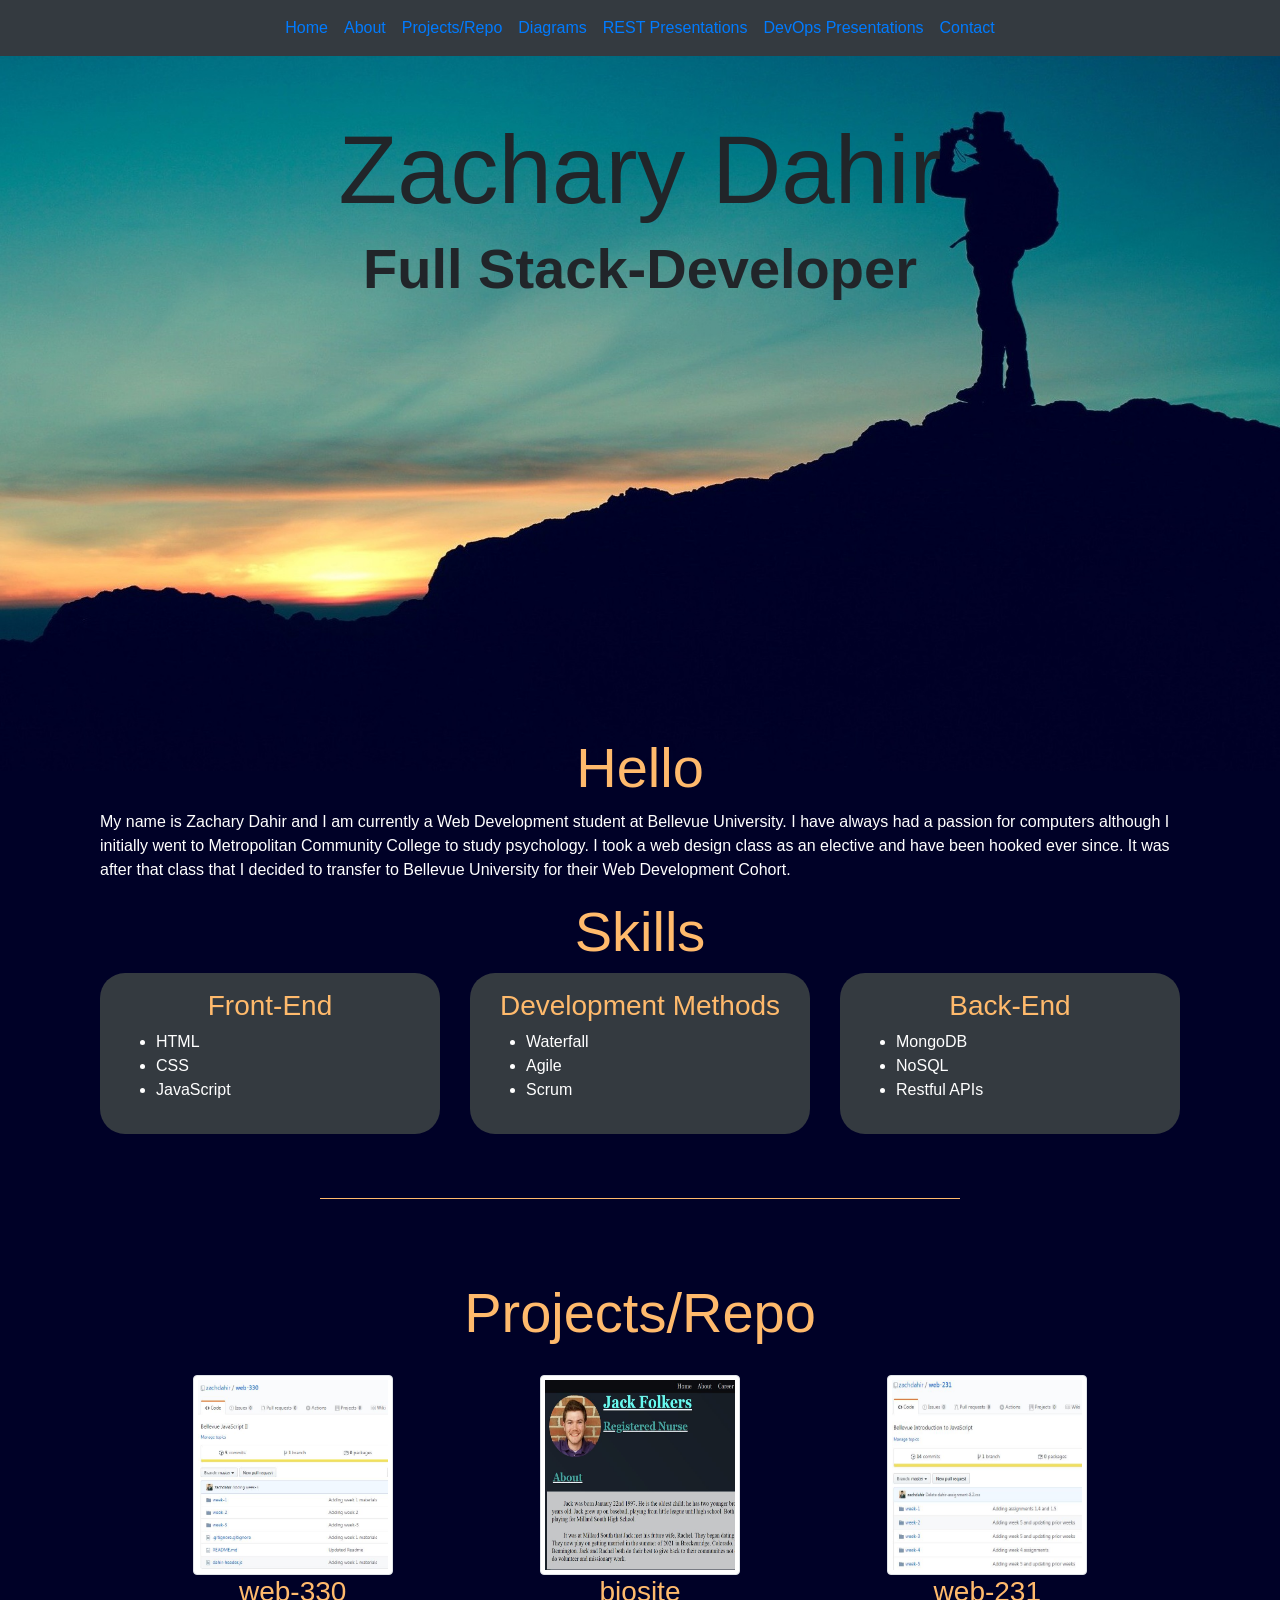
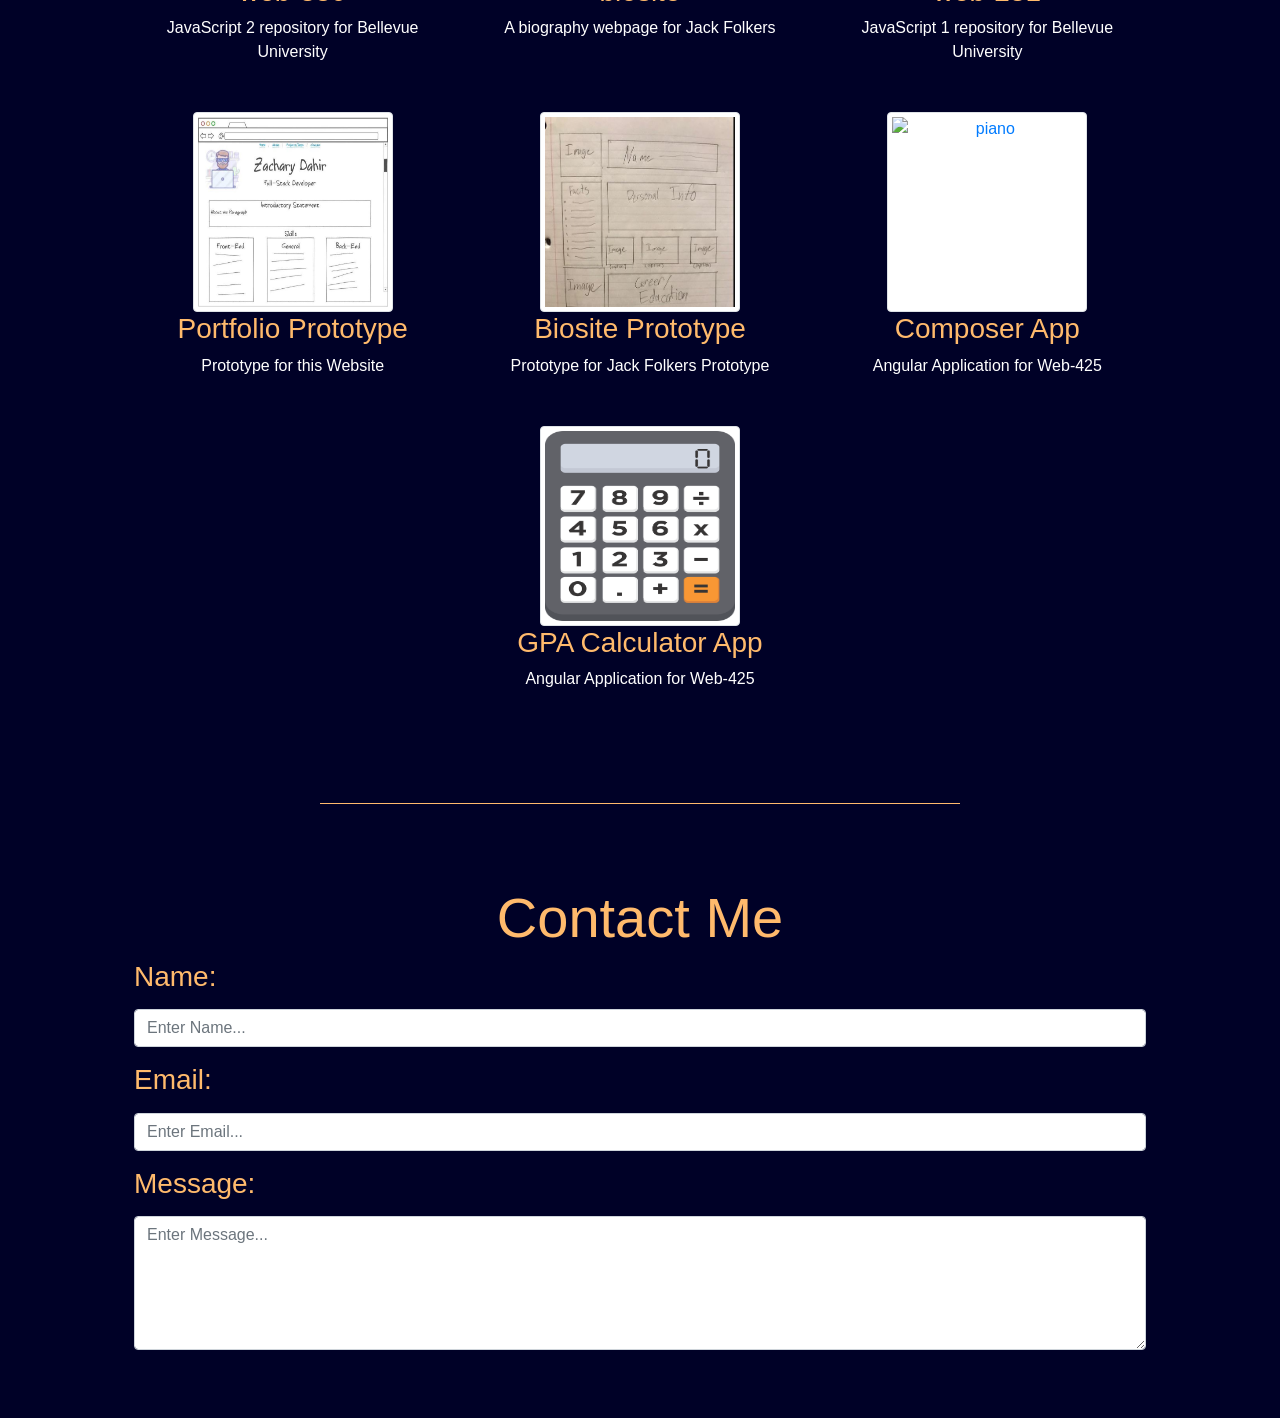
==== index.html @ 4a7f58a9 "Adding week 7" ====
<!DOCTYPE html>
<html lang="en">
  <!--
; Title: Personal Portfolio
; Author: Zach Dahir
; Date: 3-25-20
; Description: Personal Portfolio
-->
<head>
    <meta charset="UTF-8">
    <meta name="description" content="Portfolio">
    <meta name="author" content="Zach Dahir">
        
    <link rel="stylesheet" href="https://maxcdn.bootstrapcdn.com/bootstrap/4.4.1/css/bootstrap.min.css">
    <link rel="stylesheet" href="style.css">
    
        
    <title>Zach Dahir</title>
</head>

<body class="bg" style="background-image: url('images/bg.jpg');">
<nav class="navbar navbar-expand-sm bg-dark justify-content-center fixed-top">
    <ul class="navbar-nav">
        <li class="nav-item">
            <a class="nav-link" href="#top"> Home</a>
        </li>
        <li class="nav-item">
            <a class="nav-link" href="#about"> About</a>
        </li>
        <li class="nav-item">
            <a class="nav-link" href="#projects"> Projects/Repo</a>
        </li>
        <li class="nav-item">
            <a class="nav-link" href="web-335/dahir-diagrams.html"> Diagrams</a>
        </li>
        <li class="nav-item">
            <a class="nav-link" href="web-420/dahir-rest.html"> REST Presentations</a>
        </li>
        <li class="nav-item">
            <a class="nav-link" href="web-425/dahir-devops.html"> DevOps Presentations</a>
        </li>
        <li class="nav-item">
            <a class="nav-link" href="#contact"> Contact</a>
        </li>
    </ul>
</nav>

<div class="head">
<h1 class="text-center display-1 pt-5" id="top">Zachary Dahir</h1>
<h2 class="text-center pb-5 display-4 font-weight-bold">Full Stack-Developer</h2>
</div>

<div class="container" id="about">
<div class="container">
    <h2 class="text-center orange display-4">Hello</h2>
    <p> My name is Zachary Dahir and I am currently a Web Development student at Bellevue University. 
       I have always had a passion for computers although I initially went to Metropolitan Community College to study psychology. 
       I took a web design class as an elective and have been hooked ever since. It was after that class that I decided to transfer to Bellevue 
       University for their Web Development Cohort.
    </p>
</div>

<h2 class="text-center orange display-4">Skills</h2>
<div class="container pb-5">
    <div class="row">
        <div class="col-sm-4">
            <div class="container p-3 bg-dark skills">
                <h3 class="text-center orange">Front-End</h3>
                <ul>
                    <li>HTML</li>
                    <li>CSS</li>
                    <li>JavaScript</li>
                </ul>
            </div>
        </div>
        <div class="col-sm-4">
            <div class="container p-3 bg-dark skills">
                <h3 class="text-center orange">Development Methods</h3>
                <ul>
                    <li>Waterfall</li>
                    <li>Agile</li>
                    <li>Scrum</li>
                </ul>
            </div>
        </div>
        <div class="col-sm-4">
            <div class="container p-3 bg-dark skills">
                <h3 class="text-center orange">Back-End</h3>
                <ul>
                    <li>MongoDB</li>
                    <li>NoSQL</li>
                    <li>Restful APIs</li>
                </ul>
            </div>
        </div>
    </div>
</div>
</div>

<hr>

<div class="container text-center projects">
<h2 class="text-center orange pb-1 display-4" id="projects">Projects/Repo</h2>
    <div class="row">
        <div class="col-sm-4 mx-auto p-3">
            <a href="https://github.com/zachdahir/web-330"><img class="mx-auto d-block img-thumbnail" src="images/web-330.JPG" style="width:200px;height:200px;" alt="java 2 repo"></a>
            <h3 class="text-center">web-330</h3>
            <p>JavaScript 2 repository for Bellevue University</p>
        </div>
        <div class="col-sm-4 mx-auto p-3">
            <a href="https://zachdahir.github.io/bioSite/"><img class="mx-auto d-block img-thumbnail" src="images/bio.JPG" style="width:200px;height:200px;" alt="biosite"></a>
            <h3 class="text-center">biosite</h3>
            <p>A biography webpage for Jack Folkers</p>
        </div>
        <div class="col-sm-4 mx-auto p-3">
            <a href="https://github.com/zachdahir/web-231"><img class="mx-auto d-block img-thumbnail" src="images/web-231.JPG" style="width:200px;height:200px;" alt="java repo"></a>
            <h3 class="text-center">web-231</h3>
            <p>JavaScript 1 repository for Bellevue University</p>
        </div>
    </div>
    <div class="row">
        <div class="col-sm-4 mx-auto p-3">
            <a href="proto.html"><img class="mx-auto d-block img-thumbnail" src="images/port1.JPG" style="width:200px;height:200px;" alt="Prototype"></a>
            <h3 class="text-center">Portfolio Prototype</h3>
            <p>Prototype for this Website</p>
        </div>
        <div class="col-sm-4 mx-auto p-3">
            <a href="biosite.html"><img class="mx-auto d-block img-thumbnail" src="images/biolink.JPG" style="width:200px;height:200px;" alt="biosite"></a>
            <h3 class="text-center">Biosite Prototype</h3>
            <p>Prototype for Jack Folkers Prototype</p>
        </div>
        <div class="col-sm-4 mx-auto p-3">
            <a href="https://zachdahir.github.io/composer-app/"><img class="mx-auto d-block img-thumbnail" src="images/piano.JPG" style="width:200px;height:200px;" alt="piano"></a>
            <h3 class="text-center">Composer App</h3>
            <p>Angular Application for Web-425</p>
        </div>
    </div>
    <div class="row">
        <div class="col-sm-4 mx-auto p-3">
            <a href="https://zachdahir.github.io/gpa-calculator-app/"><img class="mx-auto d-block img-thumbnail" src="images/calculator.png" style="width:200px;height:200px;" alt="calculator"></a>
            <h3 class="text-center">GPA Calculator App</h3>
            <p>Angular Application for Web-425</p>
        </div>
    </div>
</div>

<hr>

<div class="container contact mb-5 pb-1">
<h2 class="text-center display-4 orange" id="contact">Contact Me</h2>
    <div class="form-group">
        <label for="name"><h3>Name:</h3></label>
        <input type="text" id="name" placeholder="Enter Name..." class="form-control">
    </div>
    <div class="form-group">
        <label for="email"><h3>Email:</h3></label>
        <input type="email" id="name" placeholder="Enter Email..." class="form-control">
    </div>
    <div class="form-group">
        <label for="comment"><h3>Message:</h3></label>
        <textarea id="comment" placeholder="Enter Message..." rows="5" class="form-control"></textarea>
    </div>
</div>
</body>
</html>
---- style.css ----
h3{
    color: #FFBA6C;
}

body {
    background-color: #000127;
}

p{
    color: white;
}

hr{
    border: 0;
    height: 1px;
    background: #FFBA6C;
    background-image: linear-gradient(right, #000127, #FFBA6C,  #000127);
    width: 50%;
}

video{
    display: block;
    margin: auto;
}

figcaption{
    color: white;
}

.projects {
    padding: 5%;
}

.contact {
    padding: 5%;
}

.orange{
    color: #FFBA6C;
}

.head {
    margin-top: 5%;
    margin-bottom: 30%;
}

.skills {
    border-radius: 25px;
    color: white;
    padding: 5%;
}

.bg{
    background-repeat: no-repeat;
    background-size: 100%;
    background-color: #000127;
}

.gallery {
    padding: 25px;
    width:100%;
}

.gallery img{
    width: 100%;
    height: auto;
}

.center {
    display: block;
    margin-left: auto;
    margin-right: auto;
    width: 50%;
  }
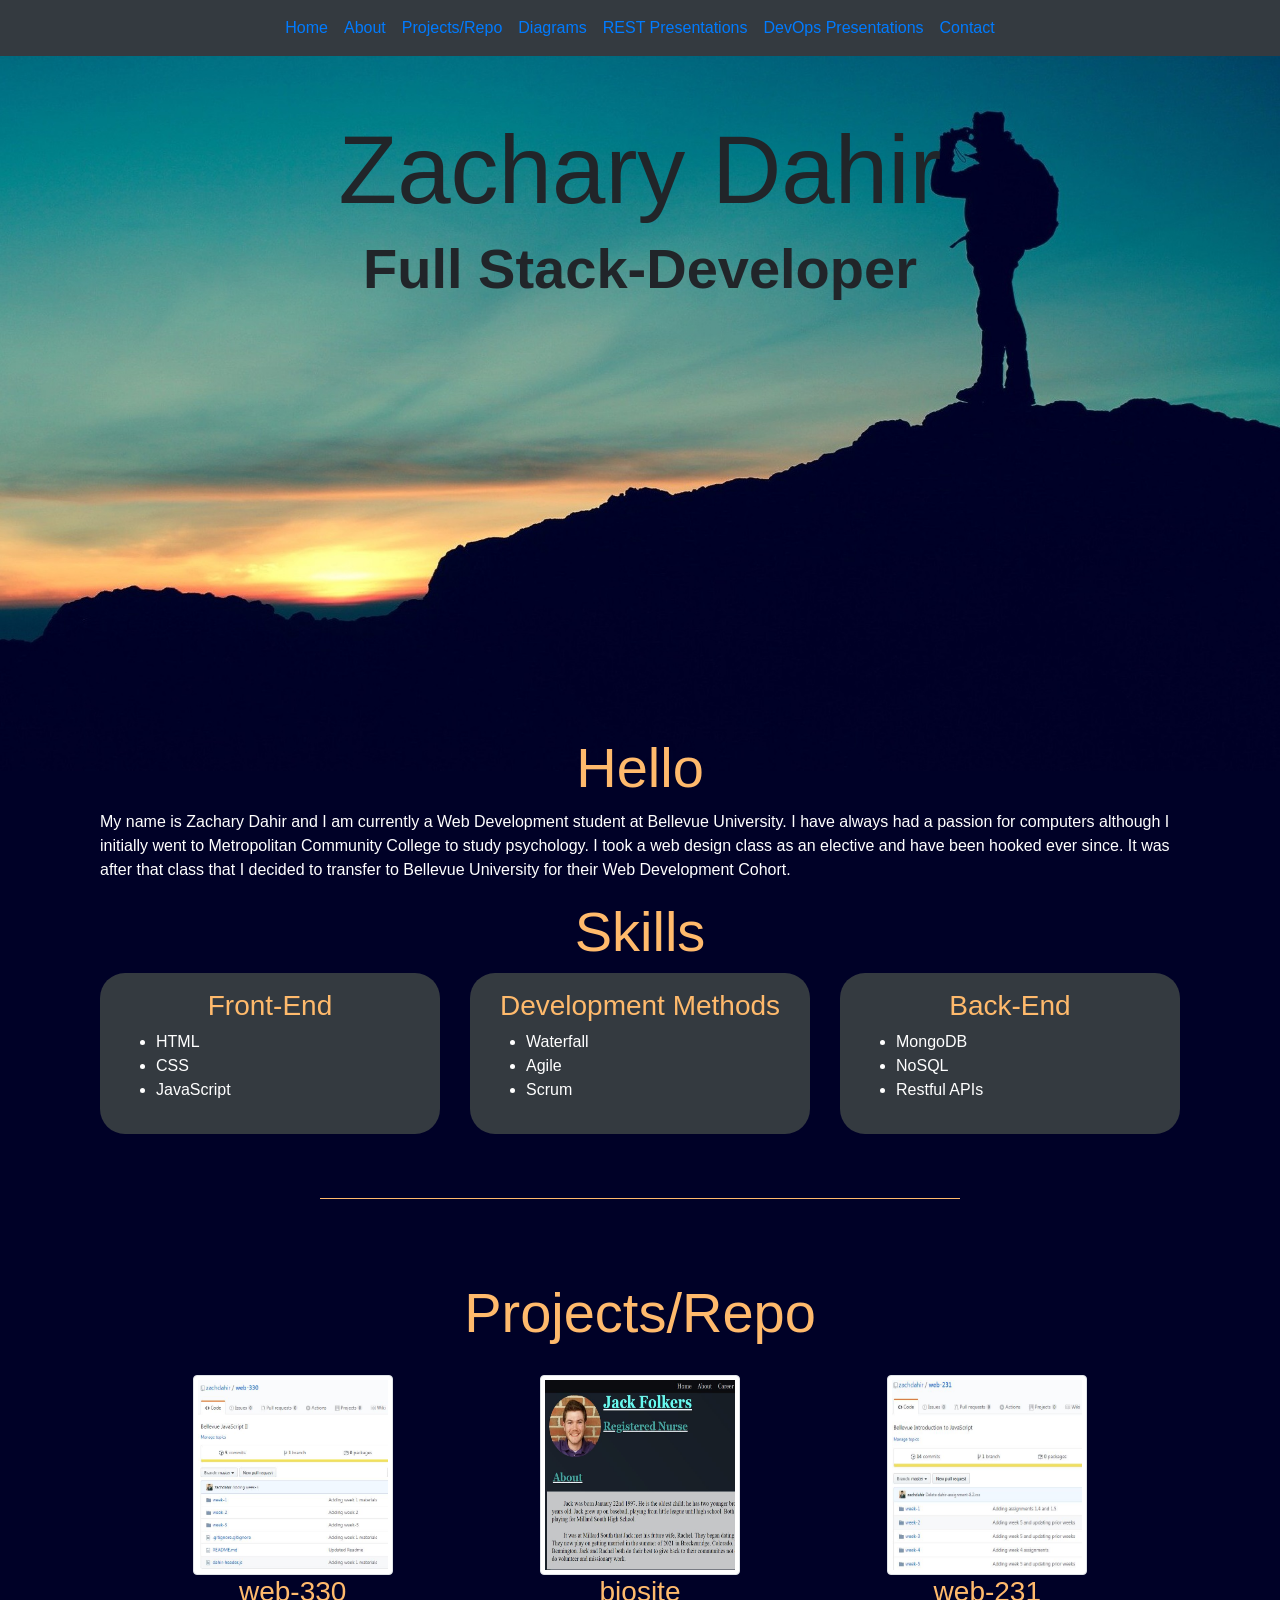
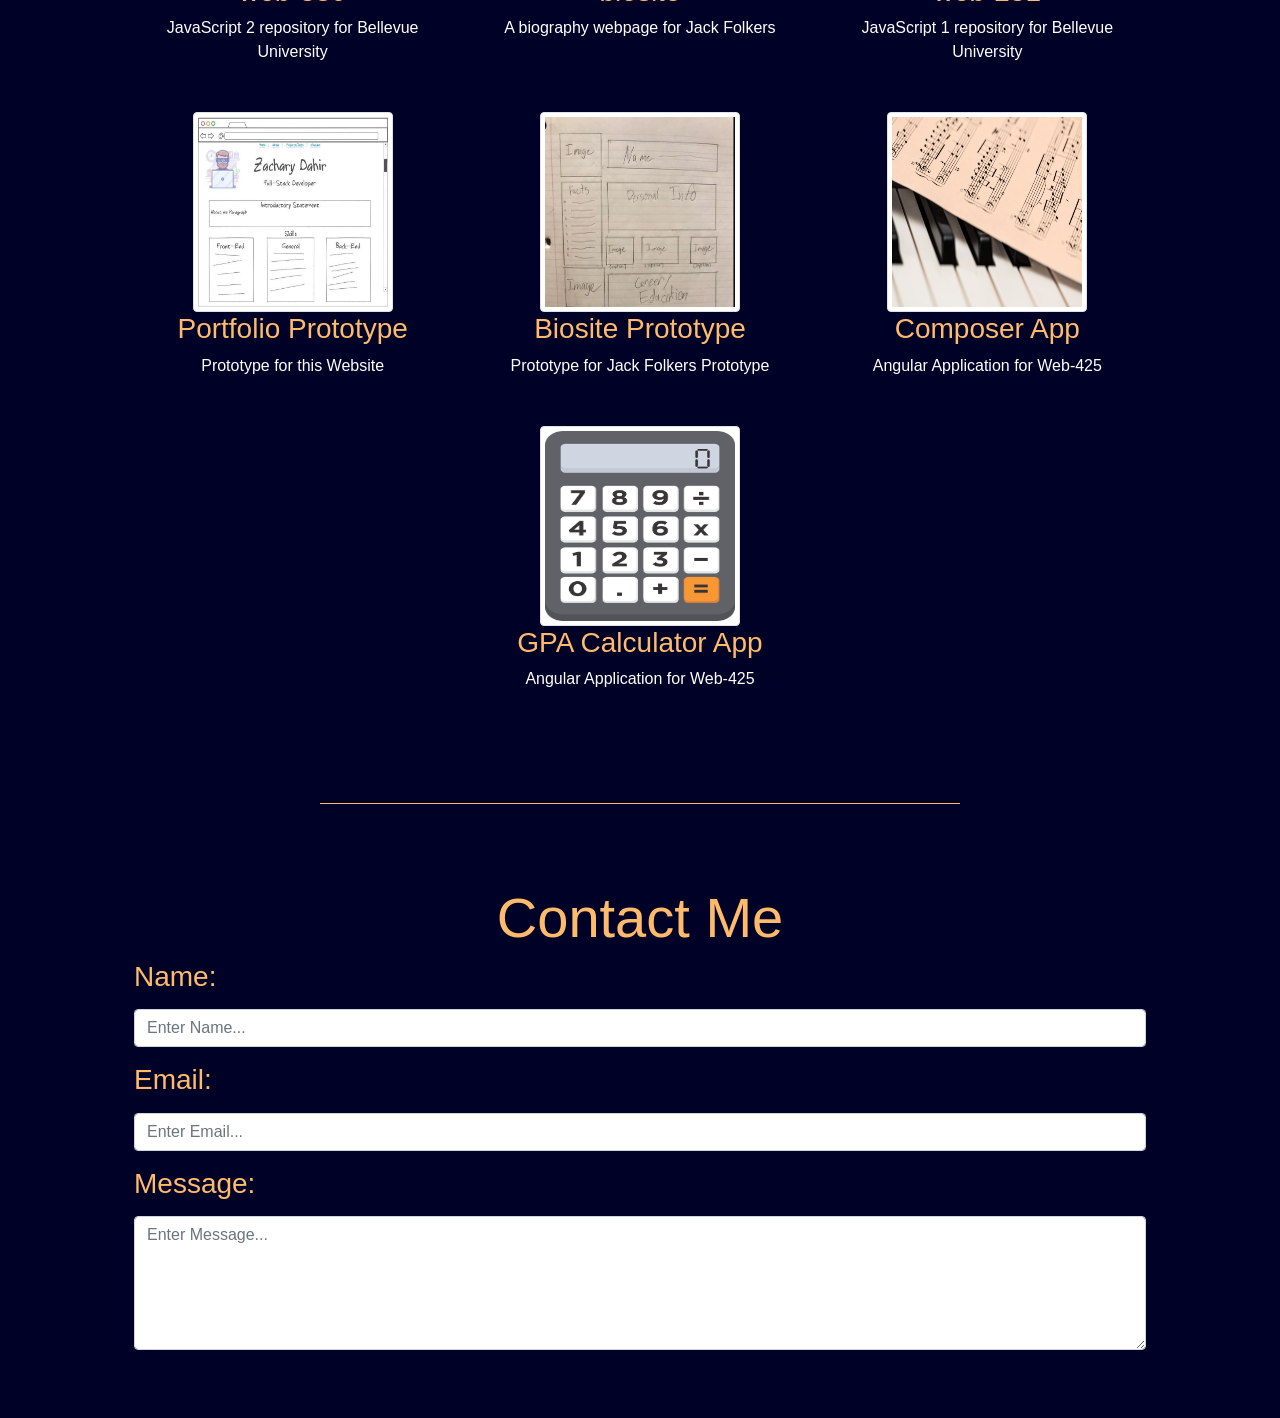
==== commit 98267a22: "Fixing img src" ====
--- a/index.html
+++ b/index.html
@@ -130,7 +130,7 @@
             <p>Prototype for Jack Folkers Prototype</p>
         </div>
         <div class="col-sm-4 mx-auto p-3">
-            <a href="https://zachdahir.github.io/composer-app/"><img class="mx-auto d-block img-thumbnail" src="images/piano.JPG" style="width:200px;height:200px;" alt="piano"></a>
+            <a href="https://zachdahir.github.io/composer-app/"><img class="mx-auto d-block img-thumbnail" src="images/piano.jpg" style="width:200px;height:200px;" alt="piano"></a>
             <h3 class="text-center">Composer App</h3>
             <p>Angular Application for Web-425</p>
         </div>
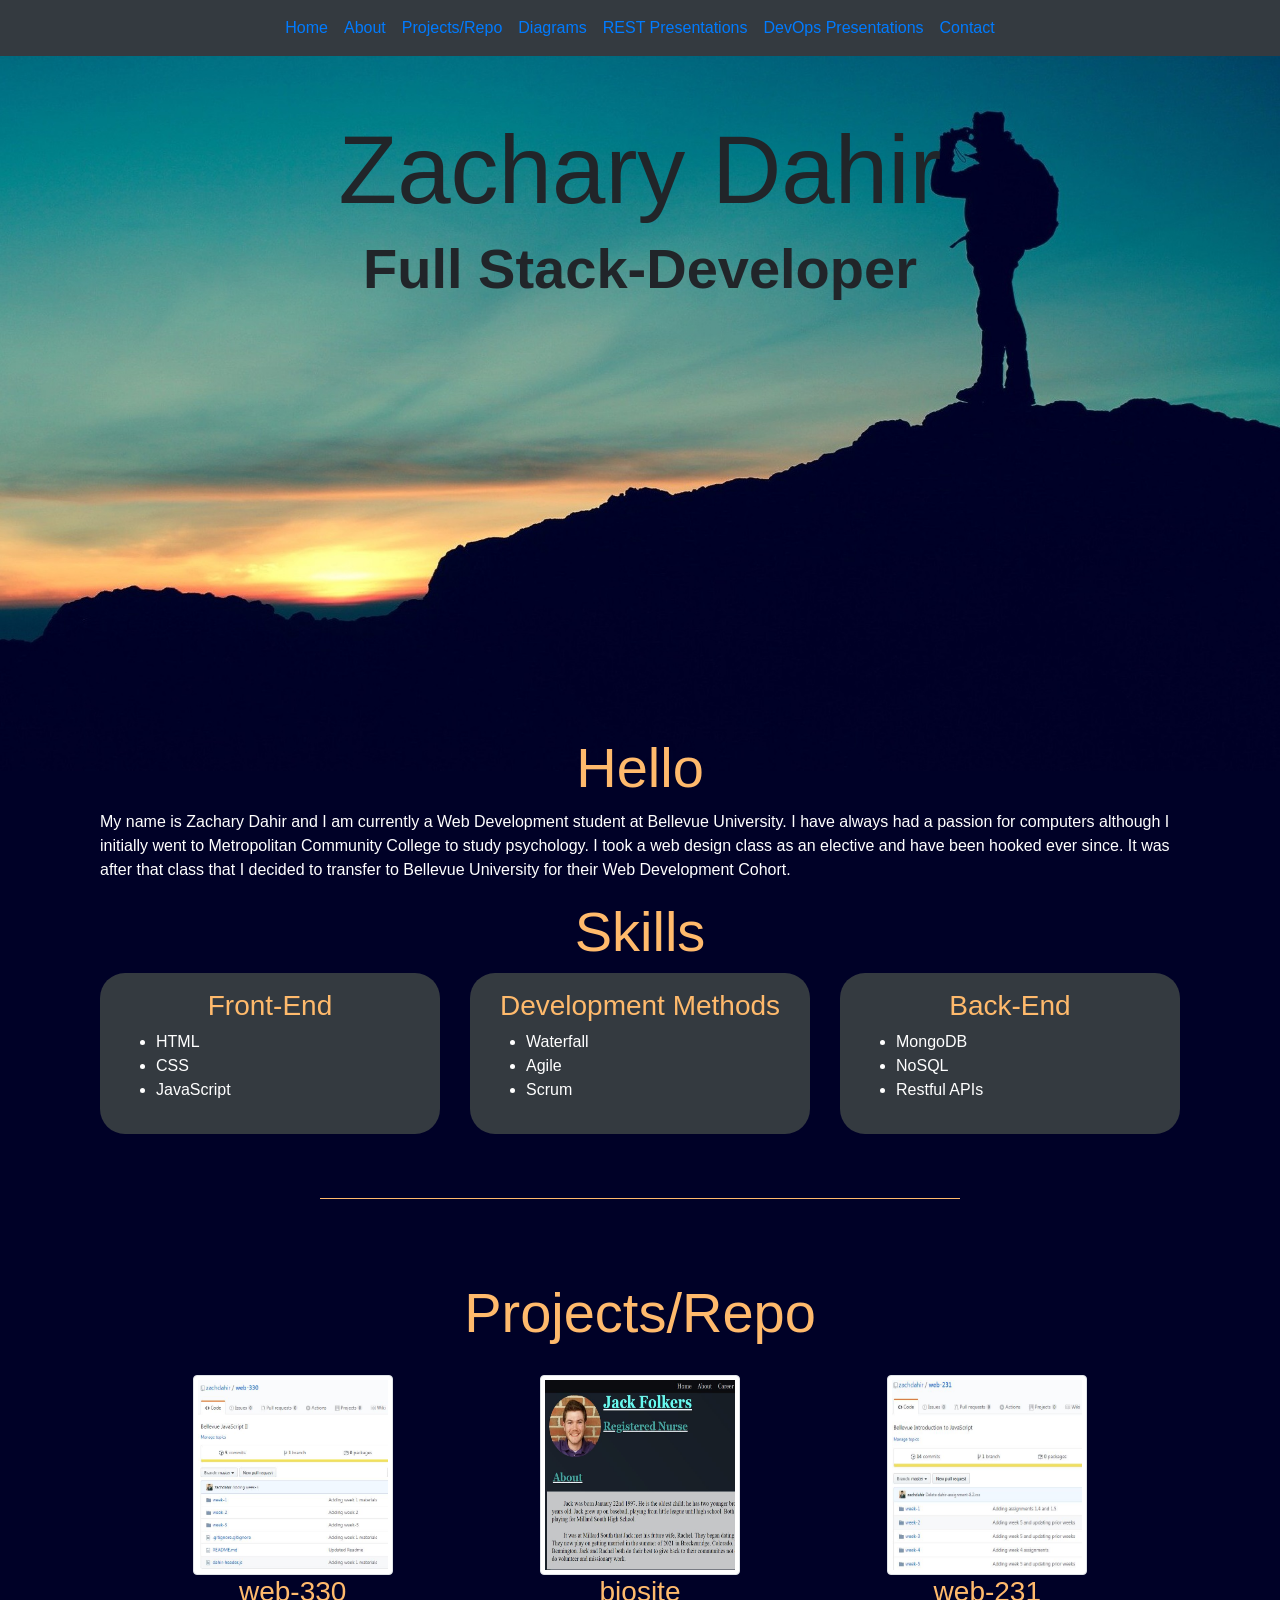
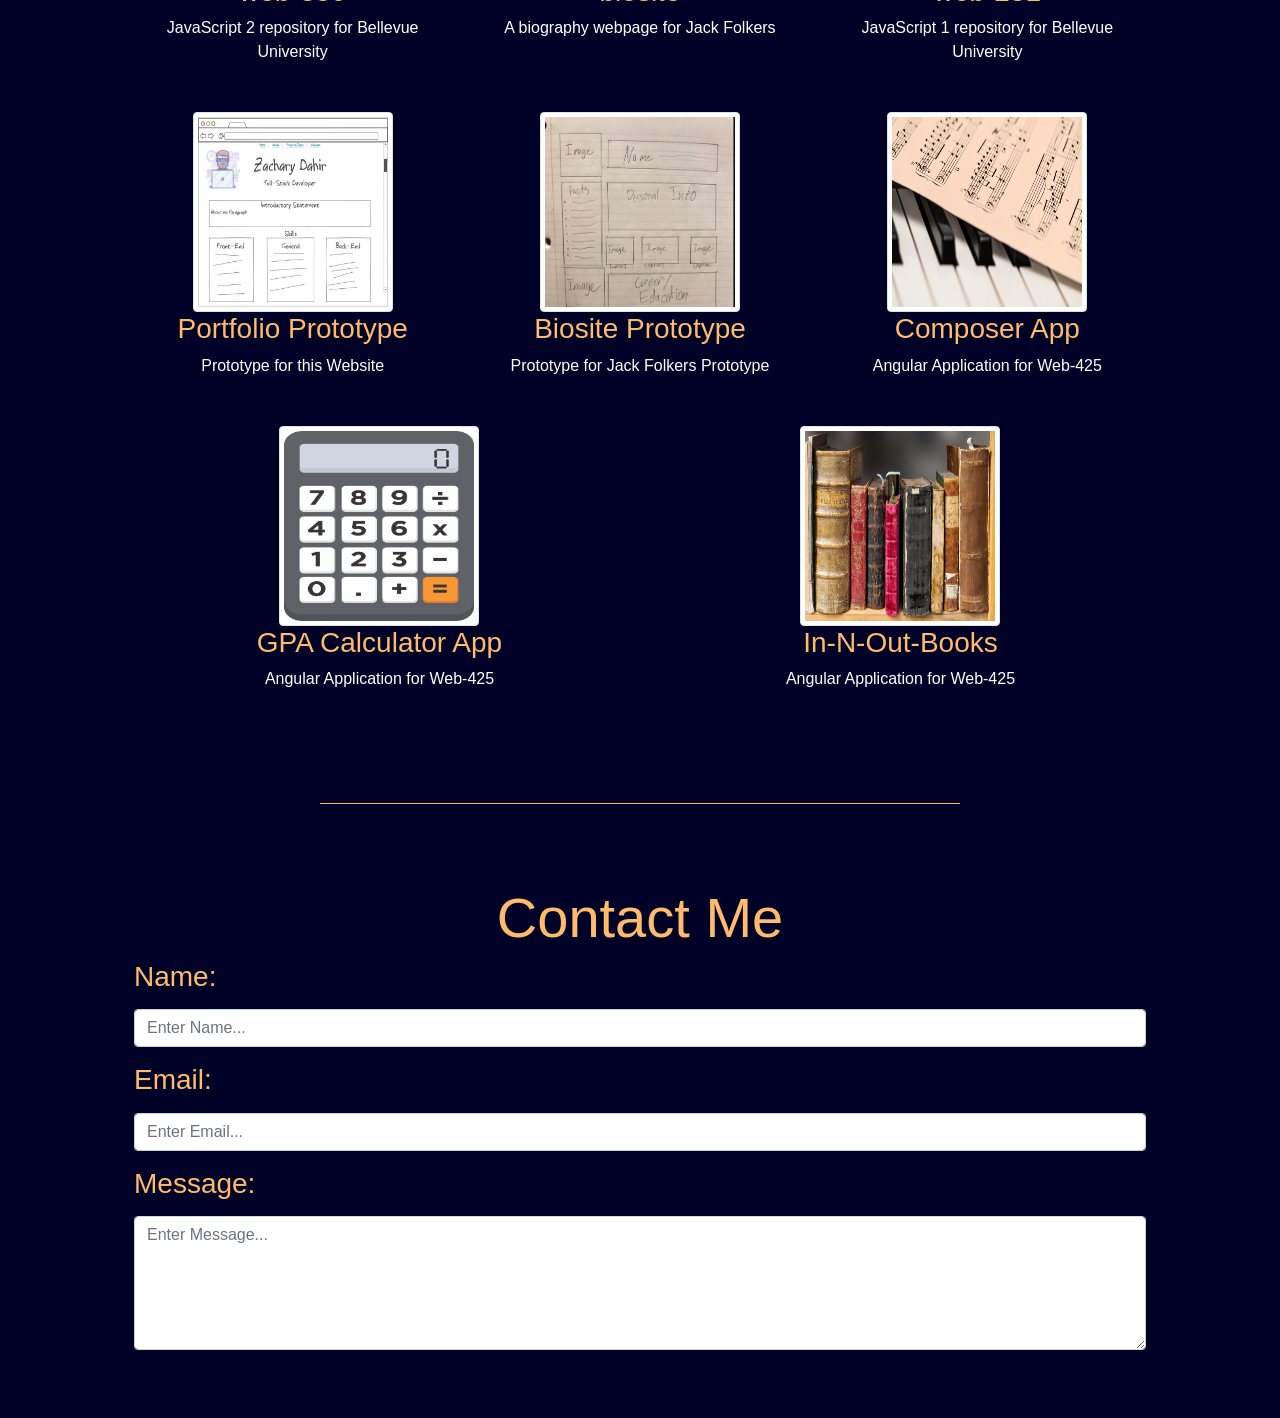
==== commit 8e4a01b3: "Adding week 8" ====
--- a/index.html
+++ b/index.html
@@ -141,6 +141,11 @@
             <h3 class="text-center">GPA Calculator App</h3>
             <p>Angular Application for Web-425</p>
         </div>
+        <div class="col-sm-4 mx-auto p-3">
+            <a href="https://zachdahir.github.io/in-n-out-books/"><img class="mx-auto d-block img-thumbnail" src="images/books.jpg" style="width:200px;height:200px;" alt="books"></a>
+            <h3 class="text-center">In-N-Out-Books</h3>
+            <p>Angular Application for Web-425</p>
+        </div>
     </div>
 </div>
 
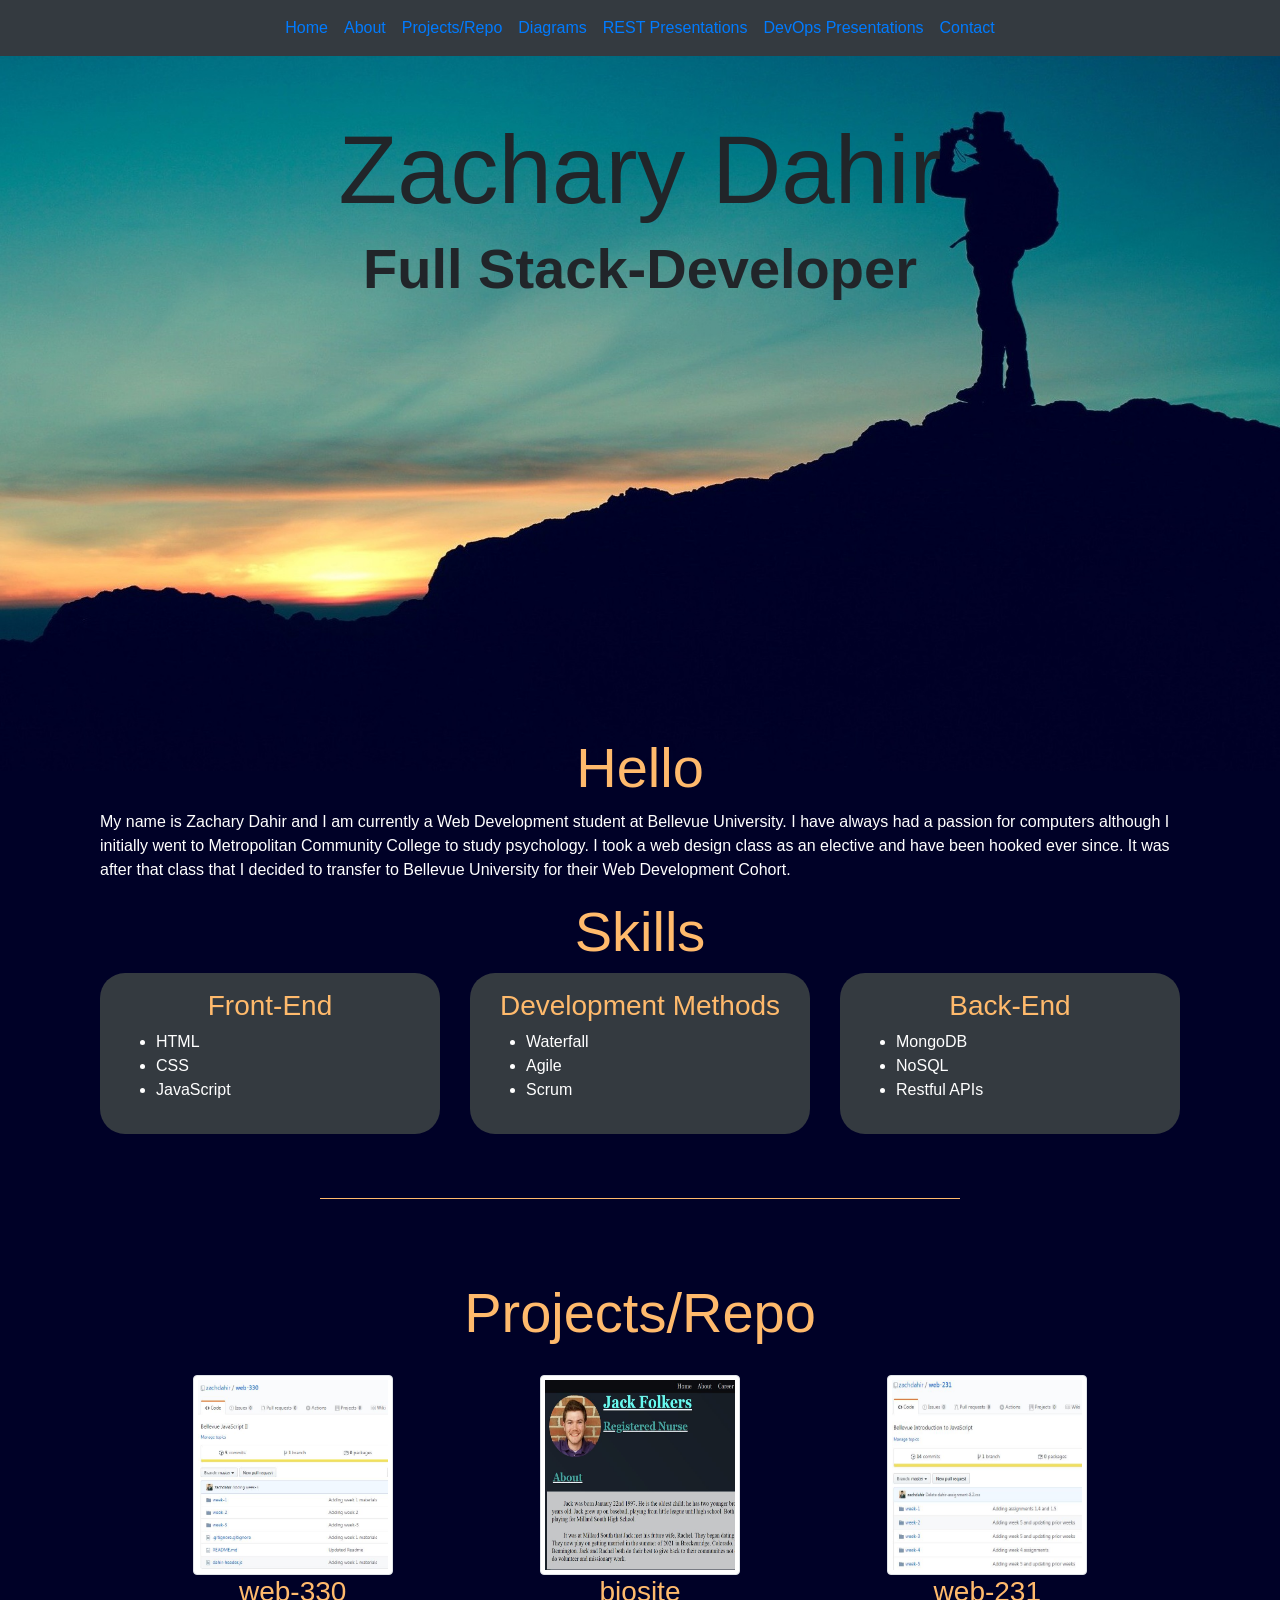
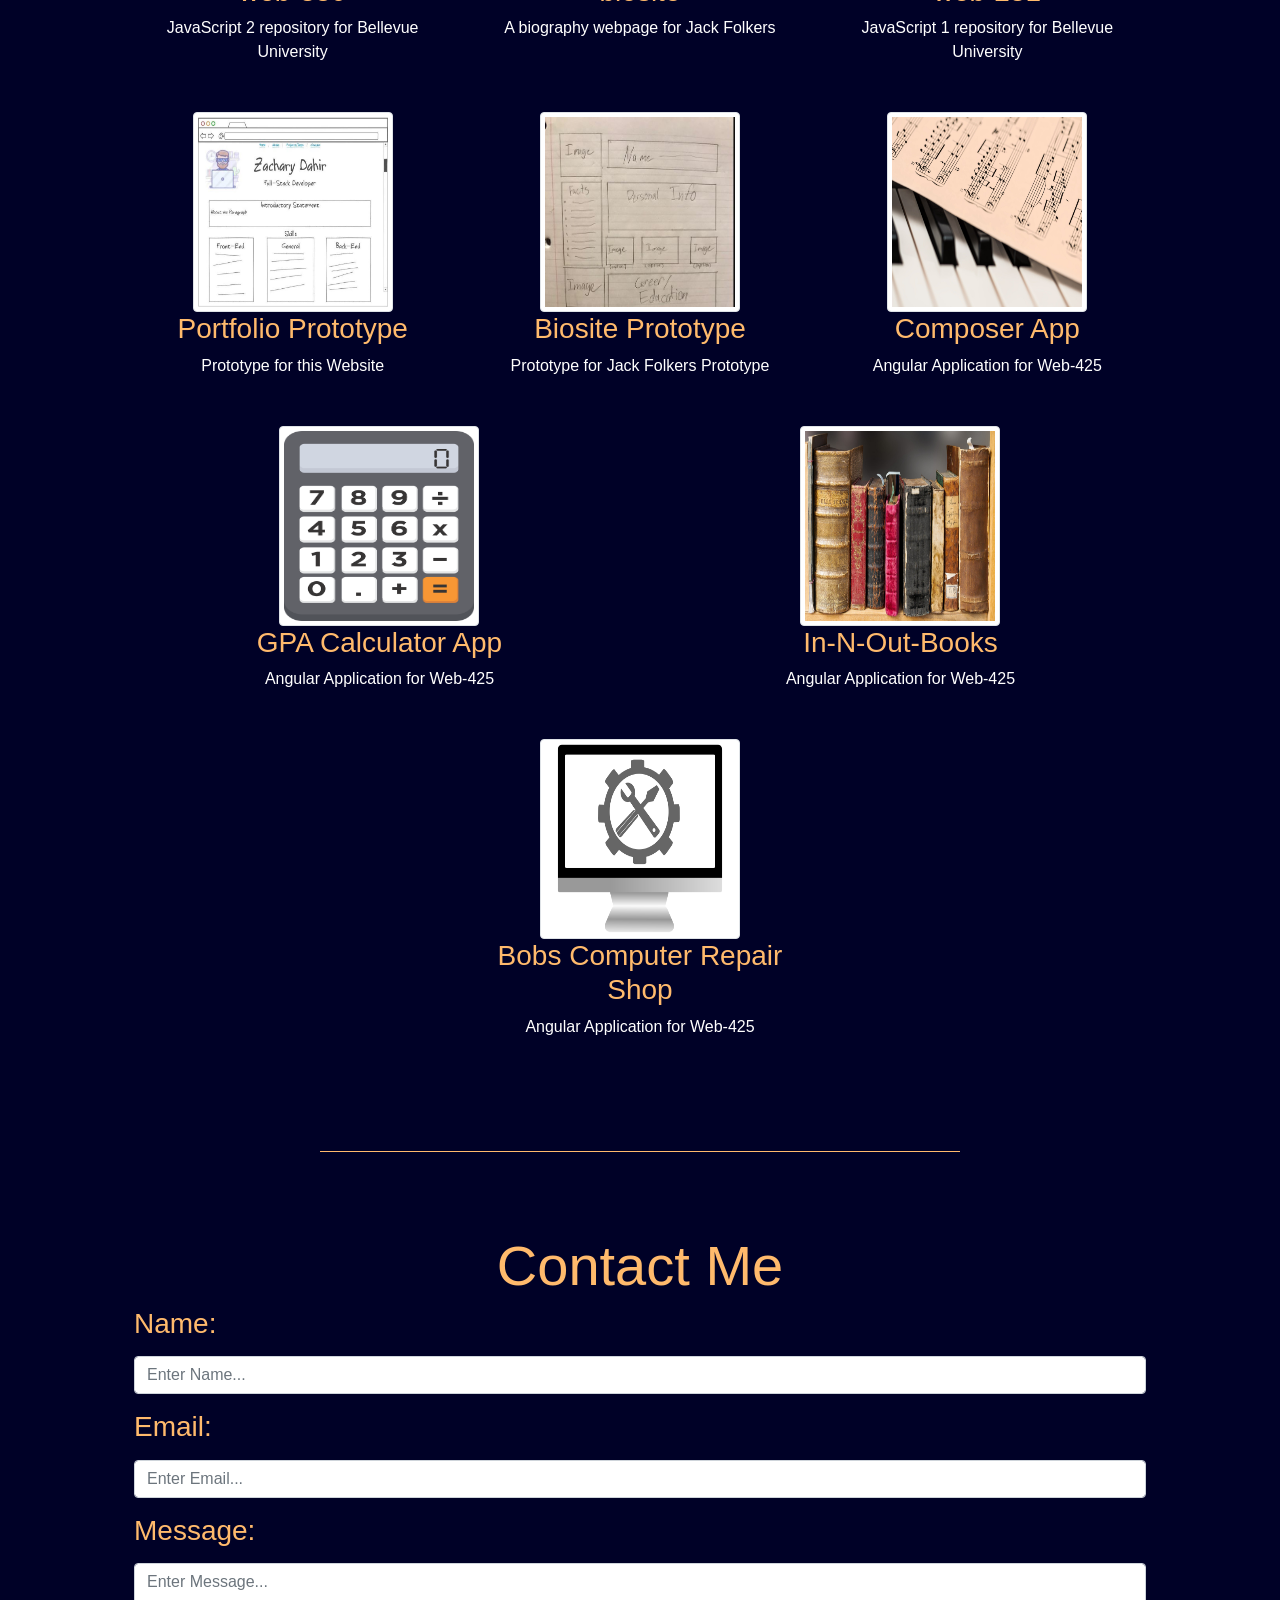
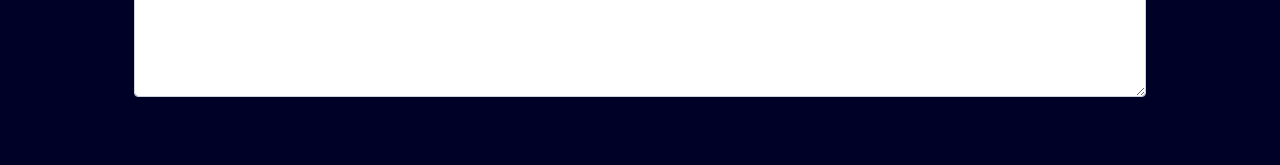
==== commit e080b92b: "adding link to final" ====
--- a/index.html
+++ b/index.html
@@ -147,6 +147,13 @@
             <p>Angular Application for Web-425</p>
         </div>
     </div>
+    <div class="row">
+        <div class="col-sm-4 mx-auto p-3">
+            <a href="https://zachdahir.github.io/bobs-computer-repair-shop/"><img class="mx-auto d-block img-thumbnail" src="images/computer.png" style="width:200px;height:200px;" alt="computer"></a>
+            <h3 class="text-center">Bobs Computer Repair Shop</h3>
+            <p>Angular Application for Web-425</p>
+        </div>
+    </div>
 </div>
 
 <hr>
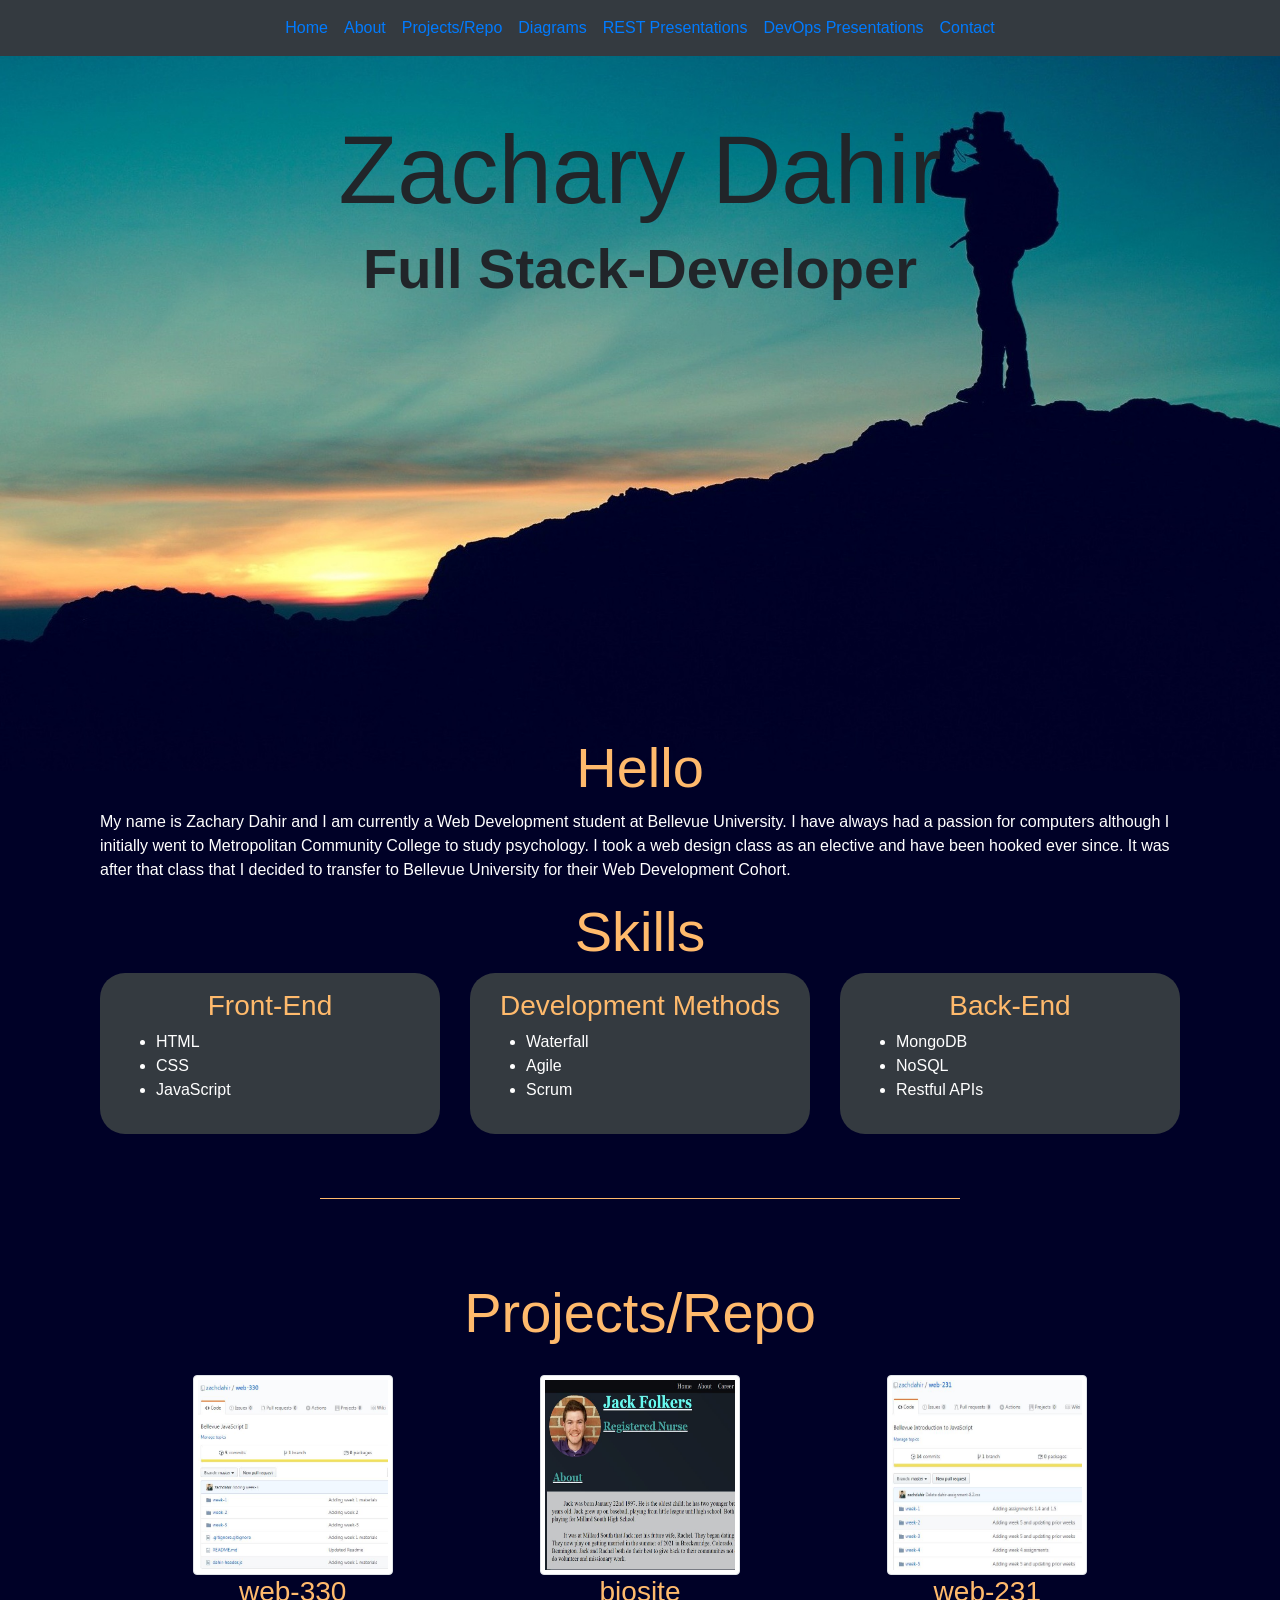
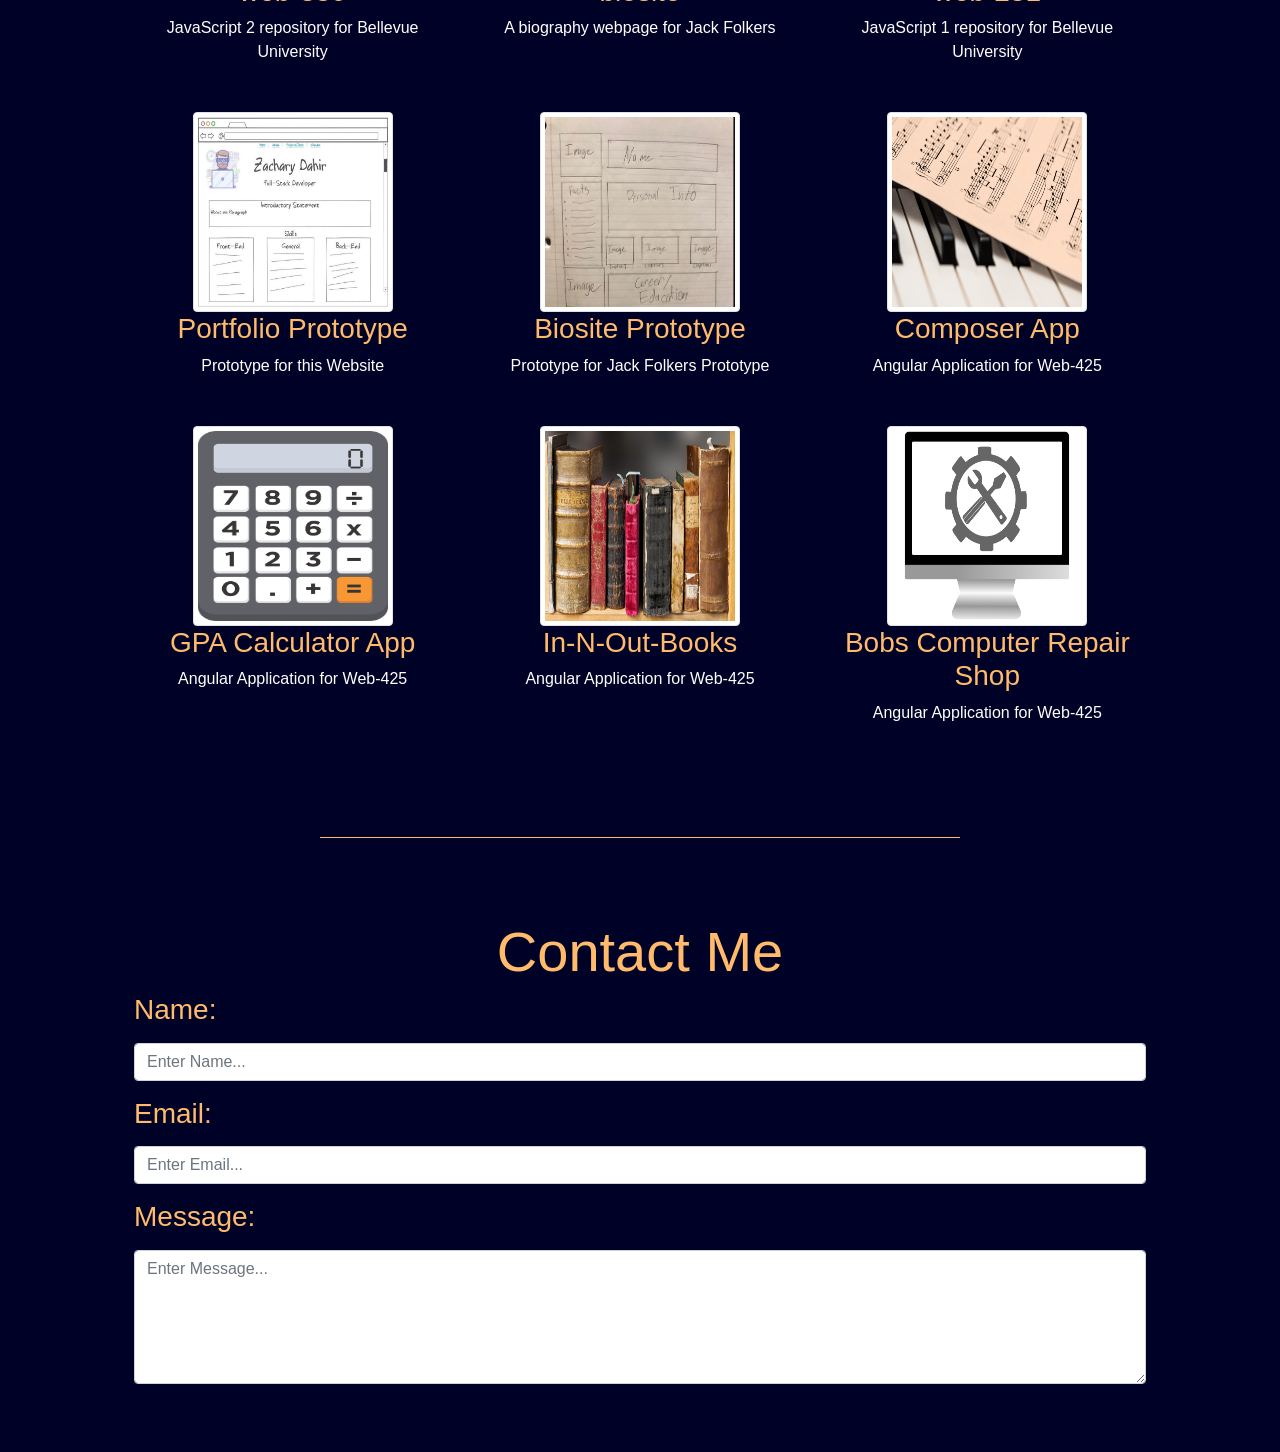
==== commit cc998b86: "Adding link to final" ====
--- a/index.html
+++ b/index.html
@@ -146,8 +146,6 @@
             <h3 class="text-center">In-N-Out-Books</h3>
             <p>Angular Application for Web-425</p>
         </div>
-    </div>
-    <div class="row">
         <div class="col-sm-4 mx-auto p-3">
             <a href="https://zachdahir.github.io/bobs-computer-repair-shop/"><img class="mx-auto d-block img-thumbnail" src="images/computer.png" style="width:200px;height:200px;" alt="computer"></a>
             <h3 class="text-center">Bobs Computer Repair Shop</h3>
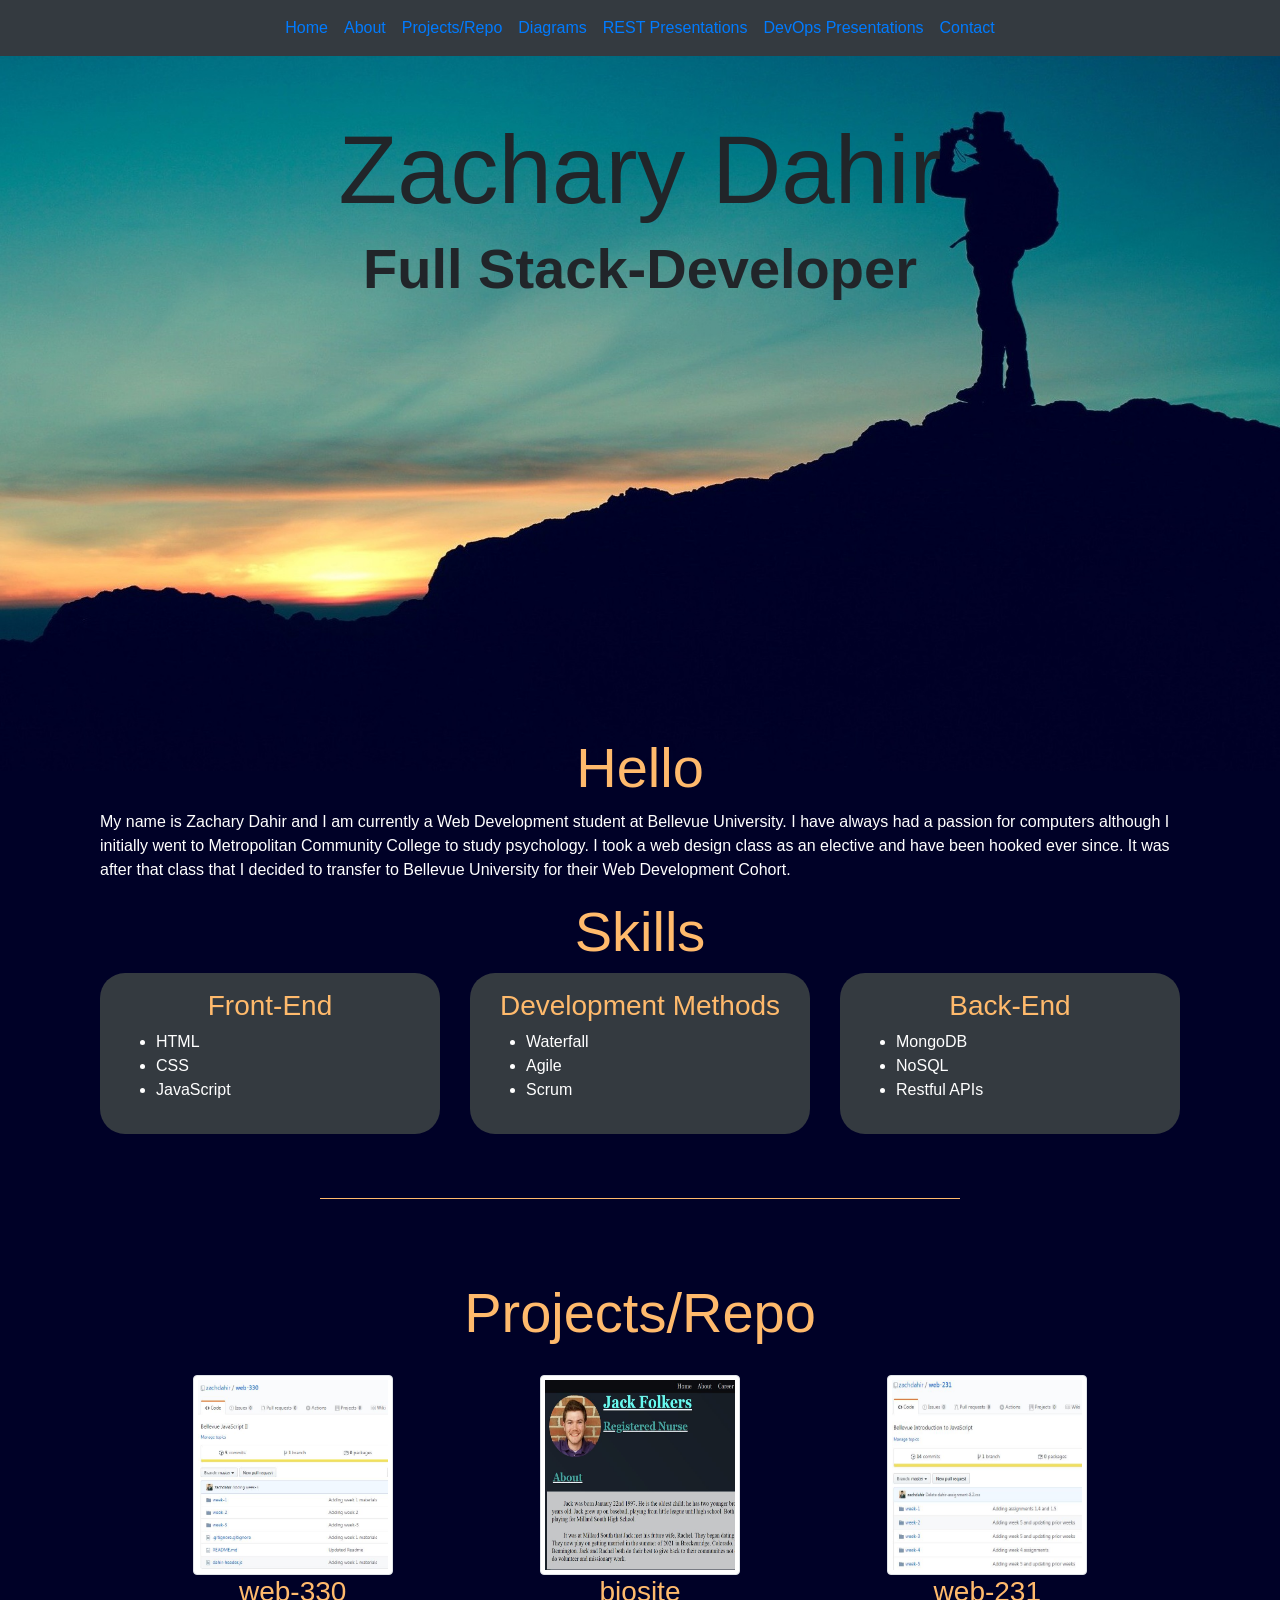
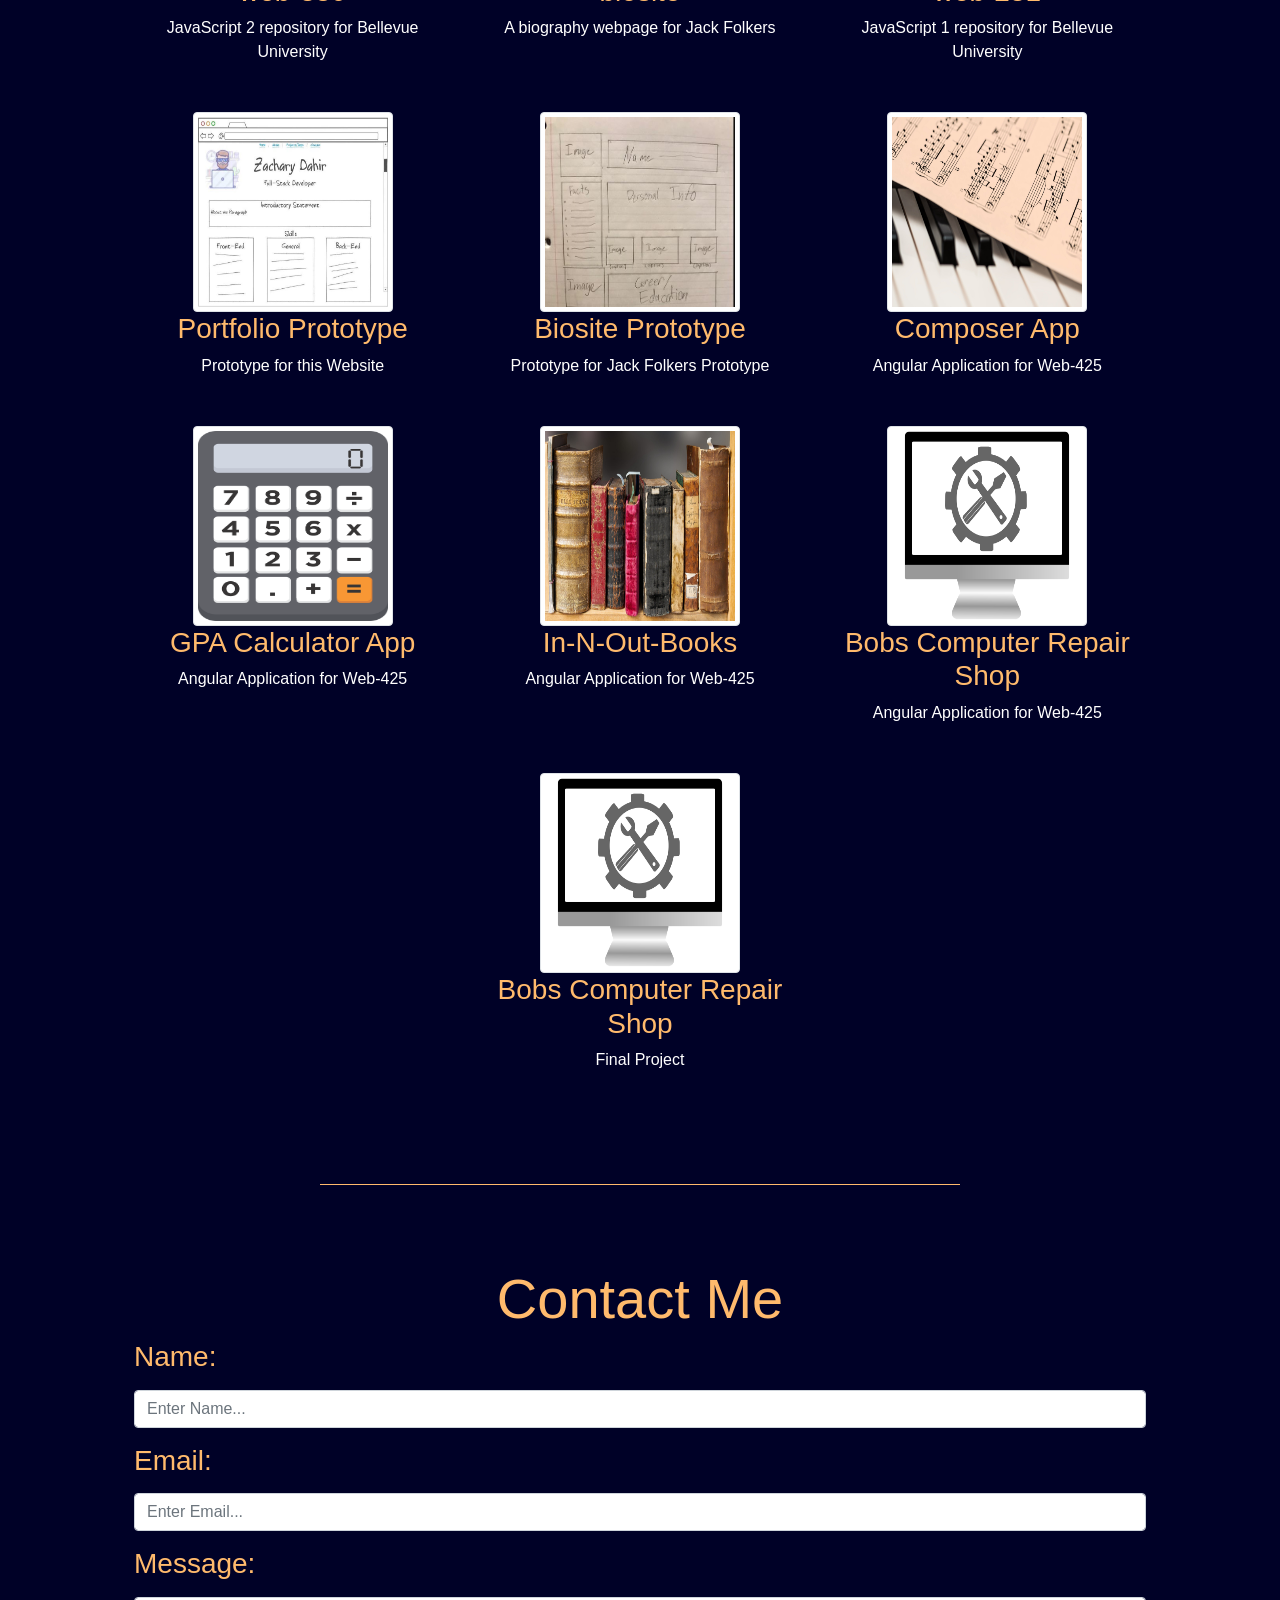
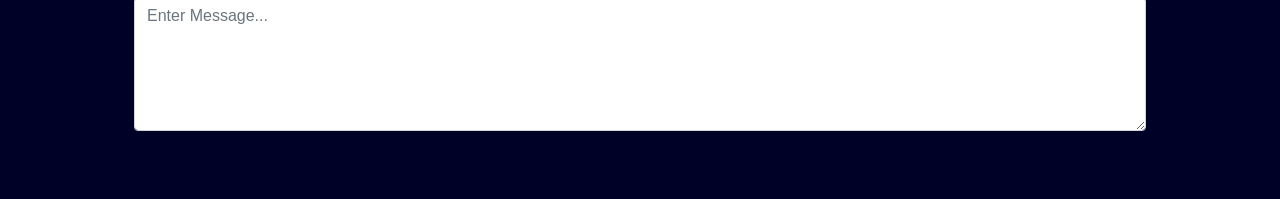
==== commit 1b6b8b0c: "Adding bcrs" ====
--- a/index.html
+++ b/index.html
@@ -152,6 +152,13 @@
             <p>Angular Application for Web-425</p>
         </div>
     </div>
+    <div class="row">
+        <div class="col-sm-4 mx-auto p-3">
+            <a href="http://bobscrs.herokuapp.com/#/session/sign-in"><img class="mx-auto d-block img-thumbnail" src="images/computer.png" style="width:200px;height:200px;" alt="Bobs"></a>
+            <h3 class="text-center">Bobs Computer Repair Shop</h3>
+            <p>Final Project</p>
+        </div>
+    </div>
 </div>
 
 <hr>
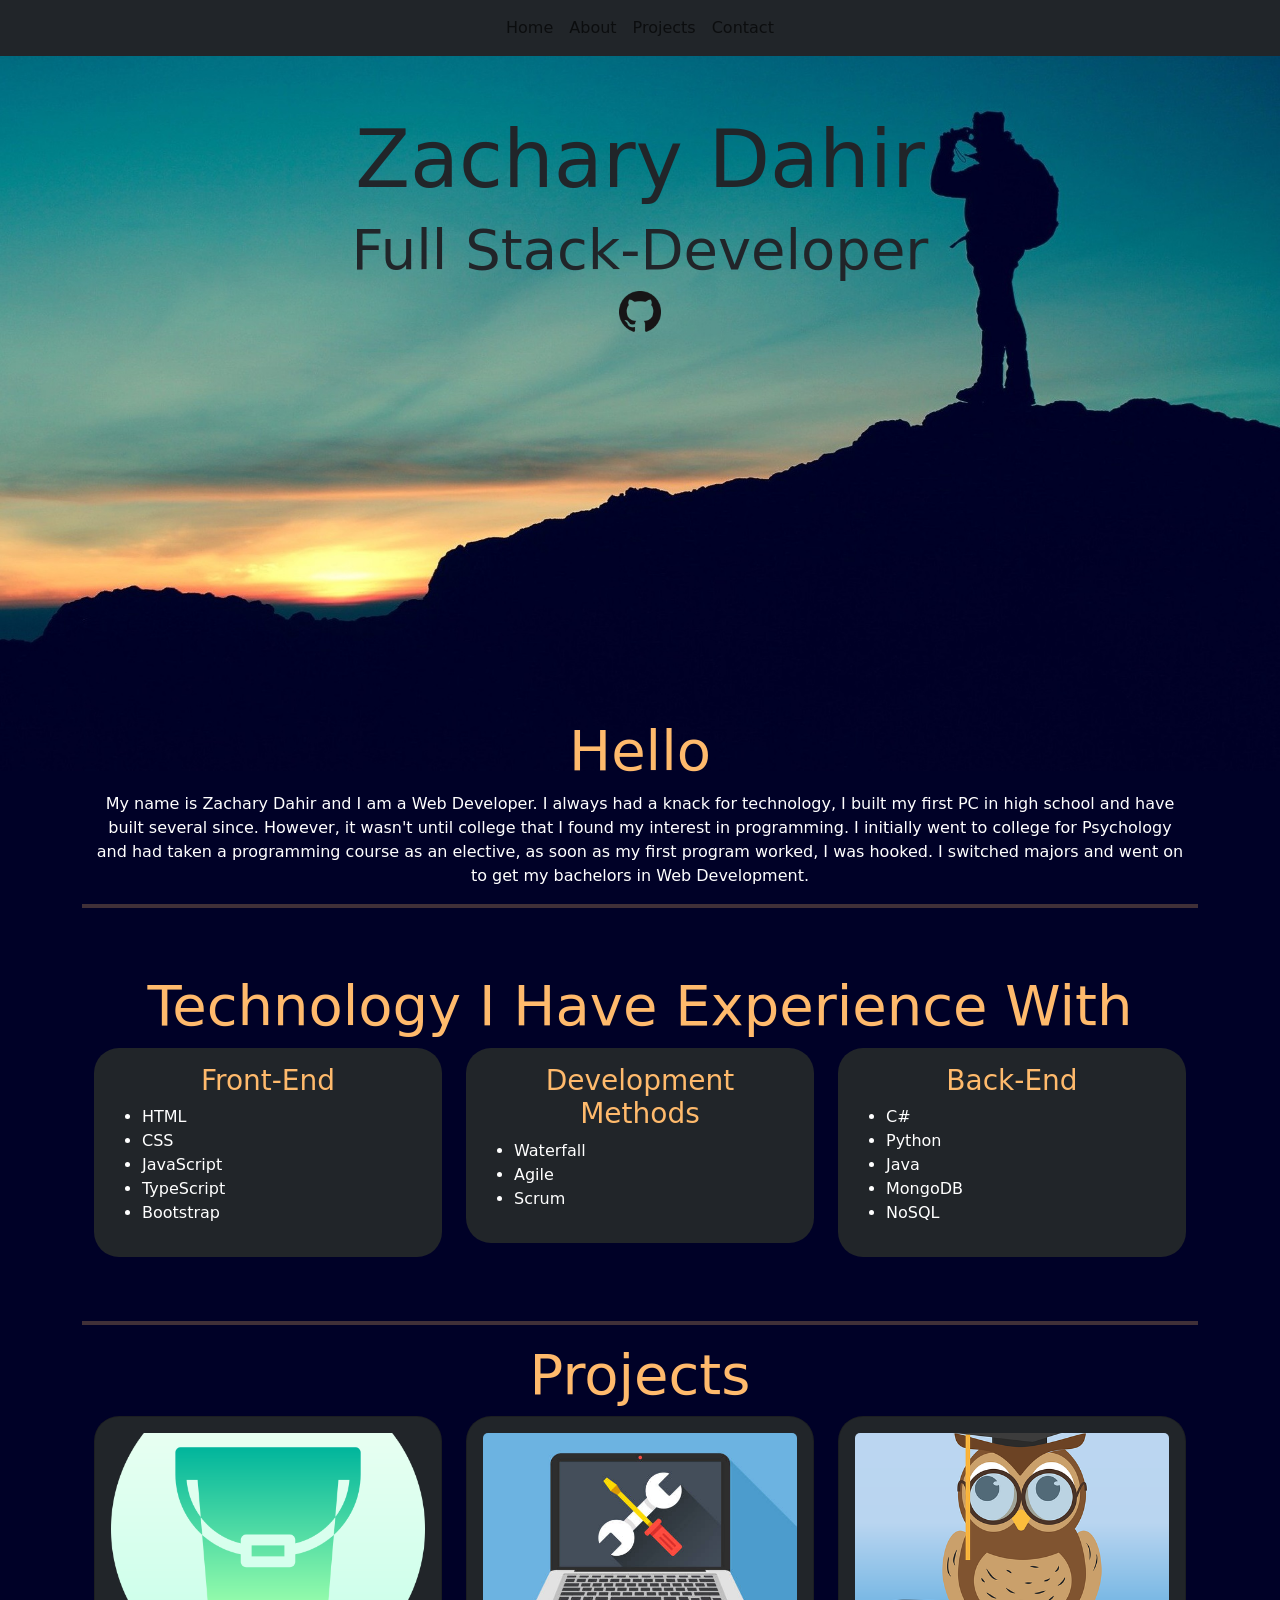
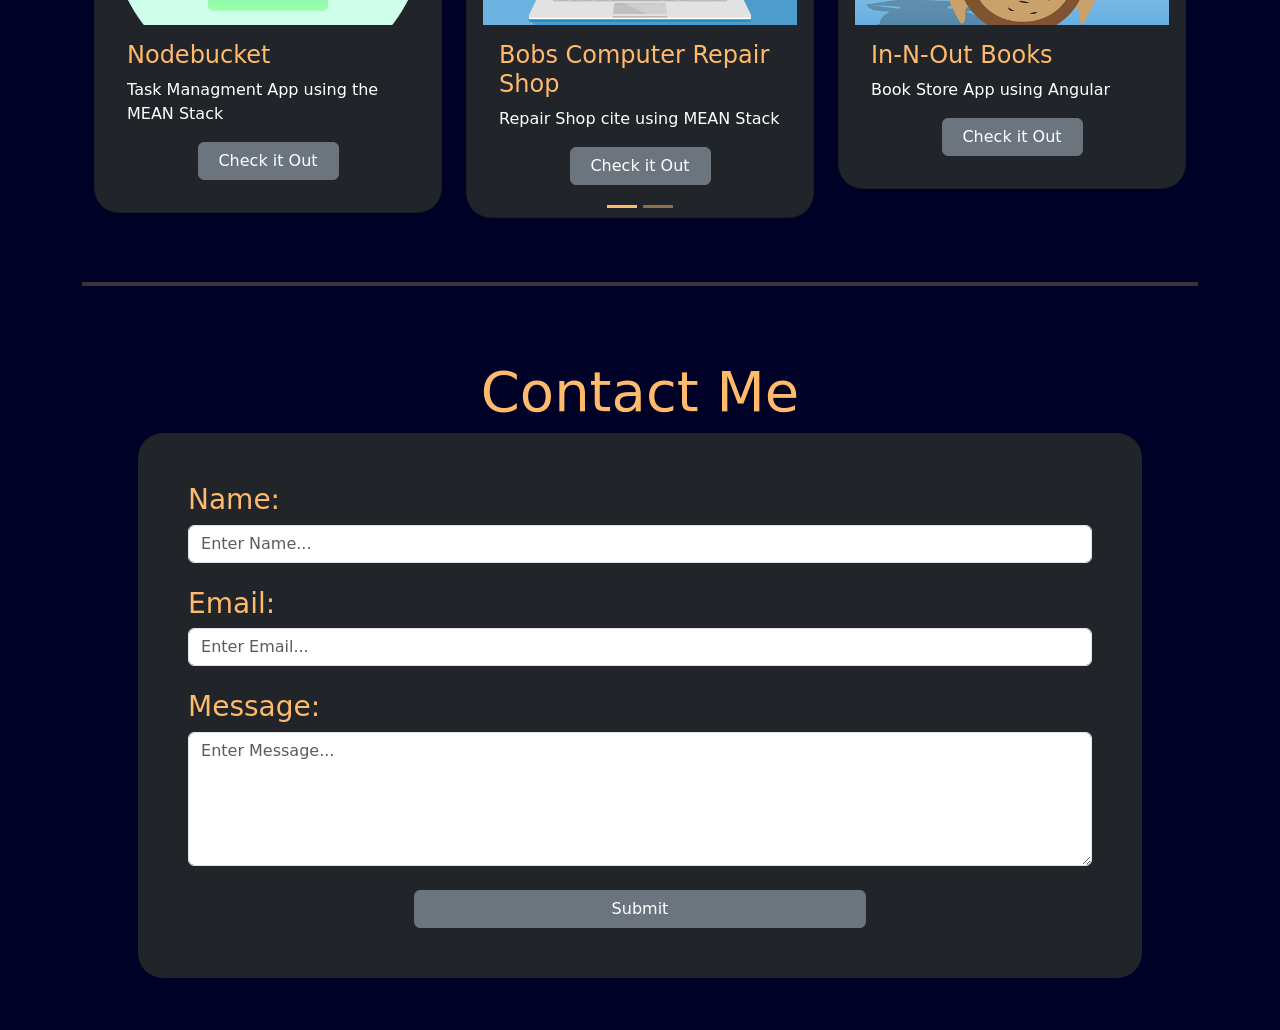
==== commit 87753a0c: "Initial Commit" ====
--- a/index.html
+++ b/index.html
@@ -1,182 +1,228 @@
-<!DOCTYPE html>
-<html lang="en">
   <!--
 ; Title: Personal Portfolio
 ; Author: Zach Dahir
-; Date: 3-25-20
-; Description: Personal Portfolio
+; Date: 7-6-22
 -->
+<!DOCTYPE html>
+<html lang="en">
 <head>
     <meta charset="UTF-8">
     <meta name="description" content="Portfolio">
     <meta name="author" content="Zach Dahir">
         
-    <link rel="stylesheet" href="https://maxcdn.bootstrapcdn.com/bootstrap/4.4.1/css/bootstrap.min.css">
+
+    <link href="https://cdn.jsdelivr.net/npm/bootstrap@5.1.1/dist/css/bootstrap.min.css" rel="stylesheet">
+    <script src="https://cdn.jsdelivr.net/npm/bootstrap@5.1.1/dist/js/bootstrap.bundle.min.js"></script>
+
     <link rel="stylesheet" href="style.css">
     
         
     <title>Zach Dahir</title>
 </head>
 
-<body class="bg" style="background-image: url('images/bg.jpg');">
-<nav class="navbar navbar-expand-sm bg-dark justify-content-center fixed-top">
-    <ul class="navbar-nav">
-        <li class="nav-item">
-            <a class="nav-link" href="#top"> Home</a>
-        </li>
-        <li class="nav-item">
-            <a class="nav-link" href="#about"> About</a>
-        </li>
-        <li class="nav-item">
-            <a class="nav-link" href="#projects"> Projects/Repo</a>
-        </li>
-        <li class="nav-item">
-            <a class="nav-link" href="web-335/dahir-diagrams.html"> Diagrams</a>
-        </li>
-        <li class="nav-item">
-            <a class="nav-link" href="web-420/dahir-rest.html"> REST Presentations</a>
-        </li>
-        <li class="nav-item">
-            <a class="nav-link" href="web-425/dahir-devops.html"> DevOps Presentations</a>
-        </li>
-        <li class="nav-item">
-            <a class="nav-link" href="#contact"> Contact</a>
-        </li>
-    </ul>
-</nav>
-
-<div class="head">
-<h1 class="text-center display-1 pt-5" id="top">Zachary Dahir</h1>
-<h2 class="text-center pb-5 display-4 font-weight-bold">Full Stack-Developer</h2>
-</div>
-
-<div class="container" id="about">
-<div class="container">
-    <h2 class="text-center orange display-4">Hello</h2>
-    <p> My name is Zachary Dahir and I am currently a Web Development student at Bellevue University. 
-       I have always had a passion for computers although I initially went to Metropolitan Community College to study psychology. 
-       I took a web design class as an elective and have been hooked ever since. It was after that class that I decided to transfer to Bellevue 
-       University for their Web Development Cohort.
-    </p>
-</div>
-
-<h2 class="text-center orange display-4">Skills</h2>
-<div class="container pb-5">
-    <div class="row">
-        <div class="col-sm-4">
-            <div class="container p-3 bg-dark skills">
-                <h3 class="text-center orange">Front-End</h3>
-                <ul>
-                    <li>HTML</li>
-                    <li>CSS</li>
-                    <li>JavaScript</li>
-                </ul>
+<body class="bg"  style="background-image: url('images/bg.jpg');">
+    <div id="top"></div>
+    <nav class="navbar navbar-expand-sm bg-dark justify-content-center fixed-top">
+        <ul class="navbar-nav">
+            <li class="nav-item">
+                <a class="nav-link" href="#top"> Home</a>
+            </li>
+            <li class="nav-item">
+                <a class="nav-link" href="#about"> About</a>
+            </li>
+            <li class="nav-item">
+                <a class="nav-link" href="#projects"> Projects</a>
+            </li>
+            <li class="nav-item">
+                <a class="nav-link" href="#contact"> Contact</a>
+            </li>
+        </ul>
+    </nav>
+
+    <div class="head">
+        <h1 class="text-center display-1 pt-5">Zachary Dahir</h1>
+        <h2 class="text-center display-4 font-weight-bold">Full Stack-Developer</h2>
+        <a href="https://github.com/zachdahir?tab=repositories">
+            <img  class="center" src="images/github.png" alt="github logo" style="width:42px;height:42px;">
+        </a>
+    </div>
+
+    <div class="container"  id="about">
+    <div class="container">
+        <h2 class="text-center orange display-4">Hello</h2>
+        <p  class="text-center"> 
+            My name is Zachary Dahir and I am a Web Developer. I always had a knack for technology, 
+            I built my first PC in high school and have built several since. However, it wasn't until 
+            college that I found my interest in programming. I initially went to college for Psychology 
+            and had taken a programming course as an elective, as soon as my first program worked, I was hooked. 
+            I switched majors and went on to get my bachelors in Web Development. 
+        </p>
+    </div>
+
+<hr>
+
+<h2 class="text-center orange display-4 pt-5">Technology I Have Experience With</h2>
+        <div class="container pb-5">
+            <div class="row">
+                <div class="col-sm-4">
+                    <div class="container p-3 bg-dark skills">
+                        <h3 class="text-center orange">Front-End</h3>
+                        <ul>
+                            <li>HTML</li>
+                            <li>CSS</li>
+                            <li>JavaScript</li>
+                            <li>TypeScript</li>
+                            <li>Bootstrap</li>
+                        </ul>
+                    </div>
+                </div>
+                <div class="col-sm-4">
+                    <div class="container p-3 bg-dark skills">
+                        <h3 class="text-center orange">Development Methods</h3>
+                        <ul>
+                            <li>Waterfall</li>
+                            <li>Agile</li>
+                            <li>Scrum</li>
+                        </ul>
+                    </div>
+                </div>
+                <div class="col-sm-4">
+                    <div class="container p-3 bg-dark skills">
+                        <h3 class="text-center orange">Back-End</h3>
+                        <ul>
+                            <li>C#</li>
+                            <li>Python</li>
+                            <li>Java</li>
+                            <li>MongoDB</li>
+                            <li>NoSQL</li>
+                        </ul>
+                    </div>
+                </div>
             </div>
         </div>
-        <div class="col-sm-4">
-            <div class="container p-3 bg-dark skills">
-                <h3 class="text-center orange">Development Methods</h3>
-                <ul>
-                    <li>Waterfall</li>
-                    <li>Agile</li>
-                    <li>Scrum</li>
-                </ul>
+        <hr>
+        
+        <div class='container pb-5' id='projects'>
+            <h2 class="text-center orange display-4">Projects</h2>
+
+            <!-- Carousel Slides-->
+            <div id="demo" class="carousel slide" style="height: 30%;" data-ride="carousel">
+
+                <!-- Carousel Slide Control-->
+                <div class="carousel-indicators mb-0">
+                    <button type="button" data-bs-target="#demo" data-bs-slide-to="0" class="active" aria-current="true" aria-label="Slide 1"></button>
+                    <button type="button" data-bs-target="#demo" data-bs-slide-to="1" aria-label="Slide 2"></button>
+                  </div>
+    
+                <div class="carousel-inner">
+                    <div class="carousel-item active">
+
+                        <!-- Carousel row start-->
+                        <div class="row">
+                            <div class="col-sm-4">
+                                <div class=" card p-3 bg-dark skills">
+                                    <img src="images/bucket.png" class="card-img-top">
+                                    <div class="card-body">
+                                        <h4 class="orange">Nodebucket</h4>
+                                        <p>Task Managment App using the MEAN Stack</p>
+                                        <a href="https://dahir-nodebucket.herokuapp.com/#/session/signin"  class="btn btn-secondary center" target="_blank">Check it Out</a>
+                                    </div>
+                                </div>
+                            </div>
+        
+                            <div class="col-sm-4">
+                                <div class=" card p-3 bg-dark skills">
+                                <img src="images/repair.jpg" class="card-img-top">
+                                    <div class="card-body">
+                                        <h4 class="orange">Bobs Computer Repair Shop</h4>
+                                        <p>Repair Shop cite using  MEAN Stack</p>
+                                        <a href="http://bobscrs.herokuapp.com/#/session/sign-in"  class="btn btn-secondary center" target="_blank">Check it Out</a>
+                                    </div>
+                                </div>
+                            </div>
+        
+                            <div class="col-sm-4">
+                                <div class=" card p-3 bg-dark skills">
+                                <img src="images/books.png" class="card-img-top">
+                                    <div class="card-body">
+                                        <h4 class="orange">In-N-Out Books</h4>
+                                        <p>Book Store App using Angular</p>
+                                        <a href="https://zachdahir.github.io/in-n-out-books/"  class="btn btn-secondary center" target="_blank">Check it Out</a>
+                                    </div>
+                                </div>
+                            </div>
+                        </div>
+                    </div>
+                    <!-- Carousel row end-->
+    
+                    <!-- Carousel row start-->
+                    <div class="carousel-item">
+                        <div class="row">
+                            <div class="col-sm-4">
+                                <div class=" card p-3 bg-dark skills">
+                                <img src="images/gpa.png" class="card-img-top"  alt="cog">
+                                    <div class="card-body">                                        
+                                        <h4 class="orange">GPA Claculator App</h4>
+                                        <p>Angular</p>
+                                        <a href="https://zachdahir.github.io/GPA-Calculator/" class="btn btn-secondary center" target="_blank">Check it Out</a>
+                                    </div>
+                                </div>
+                            </div>
+                        
+    
+                            <div class="col-sm-4">
+                                <div class=" card p-3 bg-dark skills">
+                                <img src="images/comp.png" class="card-img-top" alt="cog">
+                                    <div class="card-body">
+                                        <h4 class="orange">Composer App</h4>
+                                        <p>Angular</p>
+                                        <a href="https://zachdahir.github.io/composer-app/"  class="btn btn-secondary center" target="_blank">Check it Out</a>
+                                    </div>
+                                </div>
+                            </div>
+                        
+                            <div class="col-sm-4">
+                                <div class=" card p-3 bg-dark skills">
+                                    <img src="images/trivia.jpg" class="card-img-top" alt="cog">
+                                        <div class="card-body">
+                                        <h4 class="orange">JavaScript Trivia</h4>
+                                        <p>JavaScript quiz using HTML and CSS</p>
+                                        <a href="https://zachdahir.github.io/simple.github.io/"  class="btn btn-secondary center" target="_blank">Check it Out</a>
+                                    </div>
+                                </div>
+                            </div>
+                        </div>
+                    </div>
+                </div>
             </div>
         </div>
-        <div class="col-sm-4">
-            <div class="container p-3 bg-dark skills">
-                <h3 class="text-center orange">Back-End</h3>
-                <ul>
-                    <li>MongoDB</li>
-                    <li>NoSQL</li>
-                    <li>Restful APIs</li>
-                </ul>
-            </div>
+        <hr>
+        <div class="container contact mb-5 pb-1">
+            <h2 class="text-center display-4 orange" id="contact">Contact Me</h2>
+            
+            <form action="mailto:zachdahir@hotmail.com" method="post" enctype="text/plain" class="bg-dark skills">
+                <div class="form-group">
+                    <label for="name"><h3>Name:</h3></label>
+                    <input type="text" id="name" placeholder="Enter Name..." class="form-control">
+                </div>
+        
+                <br>
+        
+                <div class="form-group">
+                    <label for="email"><h3>Email:</h3></label>
+                    <input type="email" id="name" placeholder="Enter Email..." class="form-control">
+                </div>
+        
+                <br>
+        
+                <div class="form-group">
+                    <label for="comment"><h3>Message:</h3></label>
+                    <textarea id="comment" placeholder="Enter Message..." rows="5" class="form-control"></textarea>
+                </div>
+                <br>
+                <button type="submit" class="btn btn-secondary center">Submit</button>
+            </form>
         </div>
     </div>
-</div>
-</div>
-
-<hr>
-
-<div class="container text-center projects">
-<h2 class="text-center orange pb-1 display-4" id="projects">Projects/Repo</h2>
-    <div class="row">
-        <div class="col-sm-4 mx-auto p-3">
-            <a href="https://github.com/zachdahir/web-330"><img class="mx-auto d-block img-thumbnail" src="images/web-330.JPG" style="width:200px;height:200px;" alt="java 2 repo"></a>
-            <h3 class="text-center">web-330</h3>
-            <p>JavaScript 2 repository for Bellevue University</p>
-        </div>
-        <div class="col-sm-4 mx-auto p-3">
-            <a href="https://zachdahir.github.io/bioSite/"><img class="mx-auto d-block img-thumbnail" src="images/bio.JPG" style="width:200px;height:200px;" alt="biosite"></a>
-            <h3 class="text-center">biosite</h3>
-            <p>A biography webpage for Jack Folkers</p>
-        </div>
-        <div class="col-sm-4 mx-auto p-3">
-            <a href="https://github.com/zachdahir/web-231"><img class="mx-auto d-block img-thumbnail" src="images/web-231.JPG" style="width:200px;height:200px;" alt="java repo"></a>
-            <h3 class="text-center">web-231</h3>
-            <p>JavaScript 1 repository for Bellevue University</p>
-        </div>
-    </div>
-    <div class="row">
-        <div class="col-sm-4 mx-auto p-3">
-            <a href="proto.html"><img class="mx-auto d-block img-thumbnail" src="images/port1.JPG" style="width:200px;height:200px;" alt="Prototype"></a>
-            <h3 class="text-center">Portfolio Prototype</h3>
-            <p>Prototype for this Website</p>
-        </div>
-        <div class="col-sm-4 mx-auto p-3">
-            <a href="biosite.html"><img class="mx-auto d-block img-thumbnail" src="images/biolink.JPG" style="width:200px;height:200px;" alt="biosite"></a>
-            <h3 class="text-center">Biosite Prototype</h3>
-            <p>Prototype for Jack Folkers Prototype</p>
-        </div>
-        <div class="col-sm-4 mx-auto p-3">
-            <a href="https://zachdahir.github.io/composer-app/"><img class="mx-auto d-block img-thumbnail" src="images/piano.jpg" style="width:200px;height:200px;" alt="piano"></a>
-            <h3 class="text-center">Composer App</h3>
-            <p>Angular Application for Web-425</p>
-        </div>
-    </div>
-    <div class="row">
-        <div class="col-sm-4 mx-auto p-3">
-            <a href="https://zachdahir.github.io/gpa-calculator-app/"><img class="mx-auto d-block img-thumbnail" src="images/calculator.png" style="width:200px;height:200px;" alt="calculator"></a>
-            <h3 class="text-center">GPA Calculator App</h3>
-            <p>Angular Application for Web-425</p>
-        </div>
-        <div class="col-sm-4 mx-auto p-3">
-            <a href="https://zachdahir.github.io/in-n-out-books/"><img class="mx-auto d-block img-thumbnail" src="images/books.jpg" style="width:200px;height:200px;" alt="books"></a>
-            <h3 class="text-center">In-N-Out-Books</h3>
-            <p>Angular Application for Web-425</p>
-        </div>
-        <div class="col-sm-4 mx-auto p-3">
-            <a href="https://zachdahir.github.io/bobs-computer-repair-shop/"><img class="mx-auto d-block img-thumbnail" src="images/computer.png" style="width:200px;height:200px;" alt="computer"></a>
-            <h3 class="text-center">Bobs Computer Repair Shop</h3>
-            <p>Angular Application for Web-425</p>
-        </div>
-    </div>
-    <div class="row">
-        <div class="col-sm-4 mx-auto p-3">
-            <a href="http://bobscrs.herokuapp.com/#/session/sign-in"><img class="mx-auto d-block img-thumbnail" src="images/computer.png" style="width:200px;height:200px;" alt="Bobs"></a>
-            <h3 class="text-center">Bobs Computer Repair Shop</h3>
-            <p>Final Project</p>
-        </div>
-    </div>
-</div>
-
-<hr>
-
-<div class="container contact mb-5 pb-1">
-<h2 class="text-center display-4 orange" id="contact">Contact Me</h2>
-    <div class="form-group">
-        <label for="name"><h3>Name:</h3></label>
-        <input type="text" id="name" placeholder="Enter Name..." class="form-control">
-    </div>
-    <div class="form-group">
-        <label for="email"><h3>Email:</h3></label>
-        <input type="email" id="name" placeholder="Enter Email..." class="form-control">
-    </div>
-    <div class="form-group">
-        <label for="comment"><h3>Message:</h3></label>
-        <textarea id="comment" placeholder="Enter Message..." rows="5" class="form-control"></textarea>
-    </div>
-</div>
 </body>
 </html>
--- a/style.css
+++ b/style.css
@@ -11,20 +11,7 @@
 }
 
 hr{
-    border: 0;
-    height: 1px;
-    background: #FFBA6C;
-    background-image: linear-gradient(right, #000127, #FFBA6C,  #000127);
-    width: 50%;
-}
-
-video{
-    display: block;
-    margin: auto;
-}
-
-figcaption{
-    color: white;
+    border: 2px solid #FFBA6C;
 }
 
 .projects {
@@ -56,19 +43,23 @@
     background-color: #000127;
 }
 
-.gallery {
-    padding: 25px;
-    width:100%;
-}
-
-.gallery img{
-    width: 100%;
-    height: auto;
-}
-
 .center {
     display: block;
     margin-left: auto;
     margin-right: auto;
     width: 50%;
-  }+  }
+
+.carousel-indicators [data-bs-target]{
+      background-color: #FFBA6C;
+}
+
+.button {
+    color: #FFBA6C;
+}
+
+.card-img-top {
+    width: 100%;
+    height: 15vw;
+    object-fit: cover;
+}
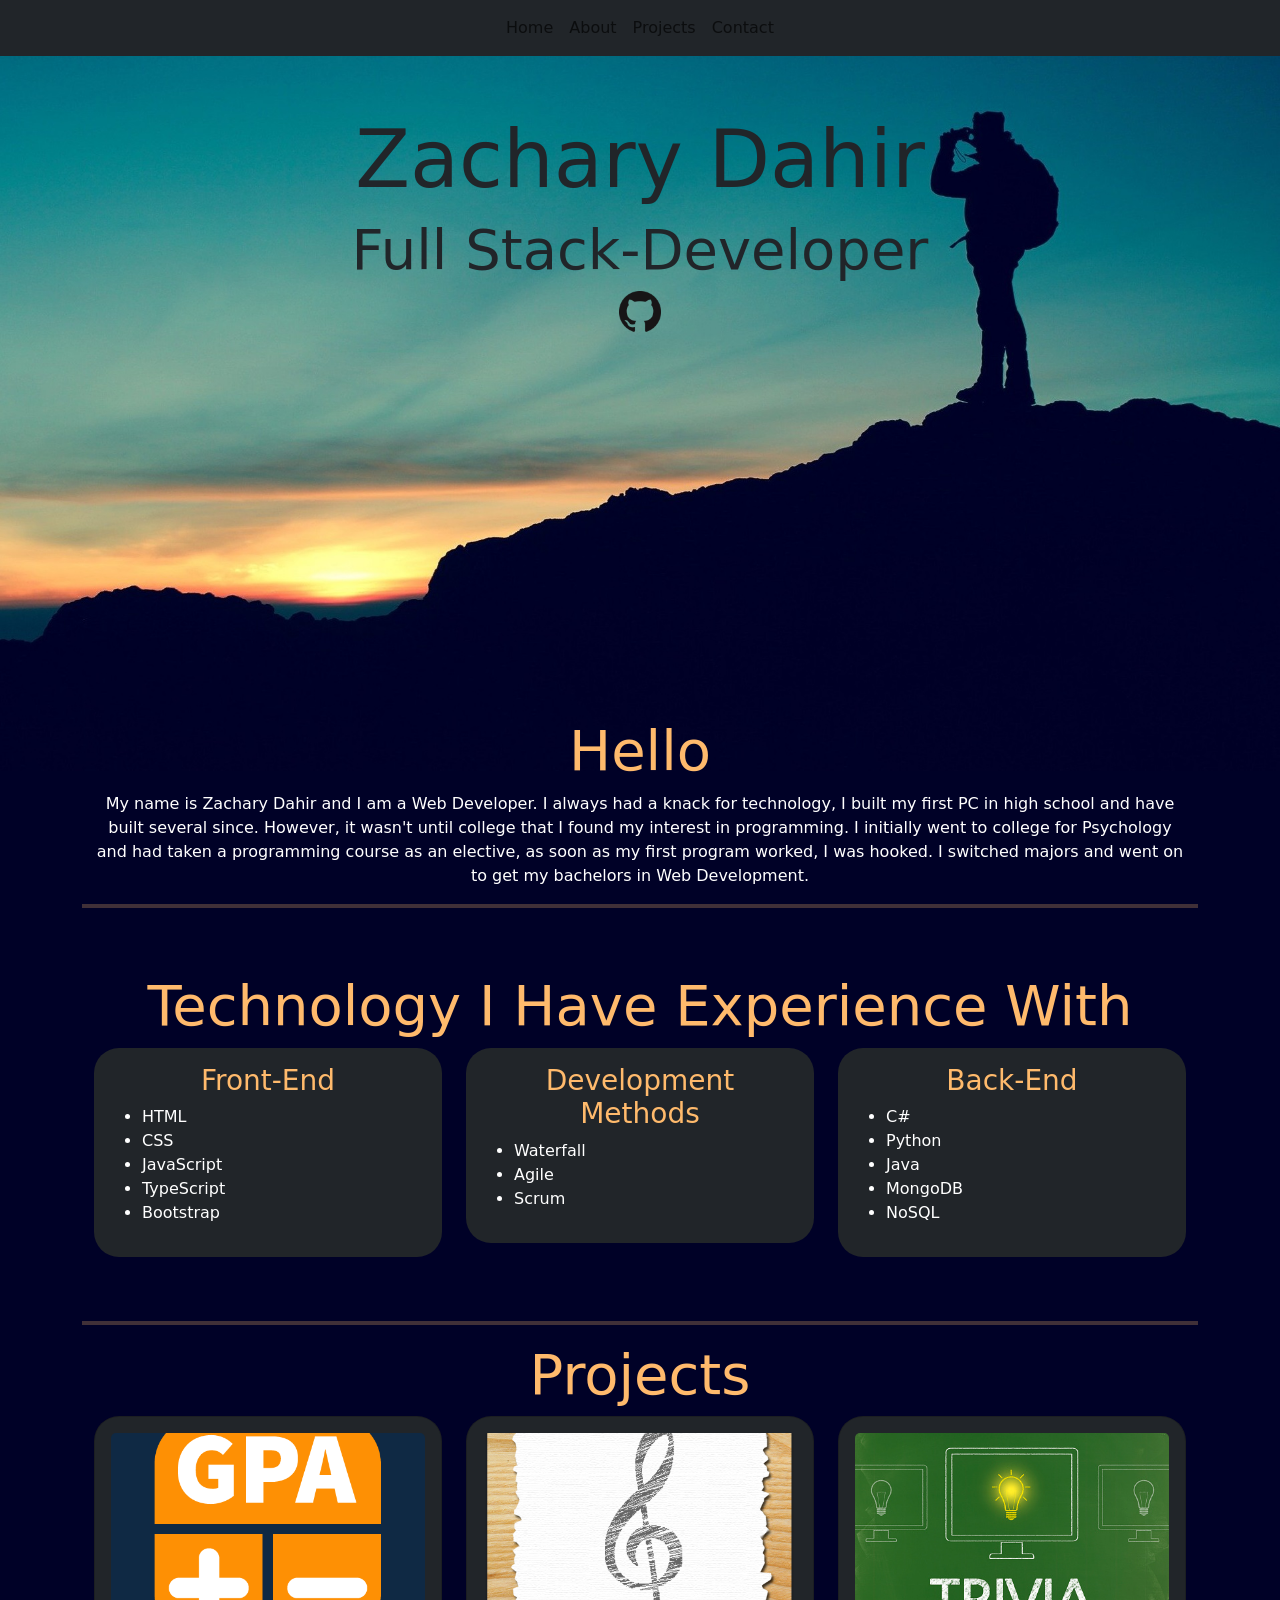
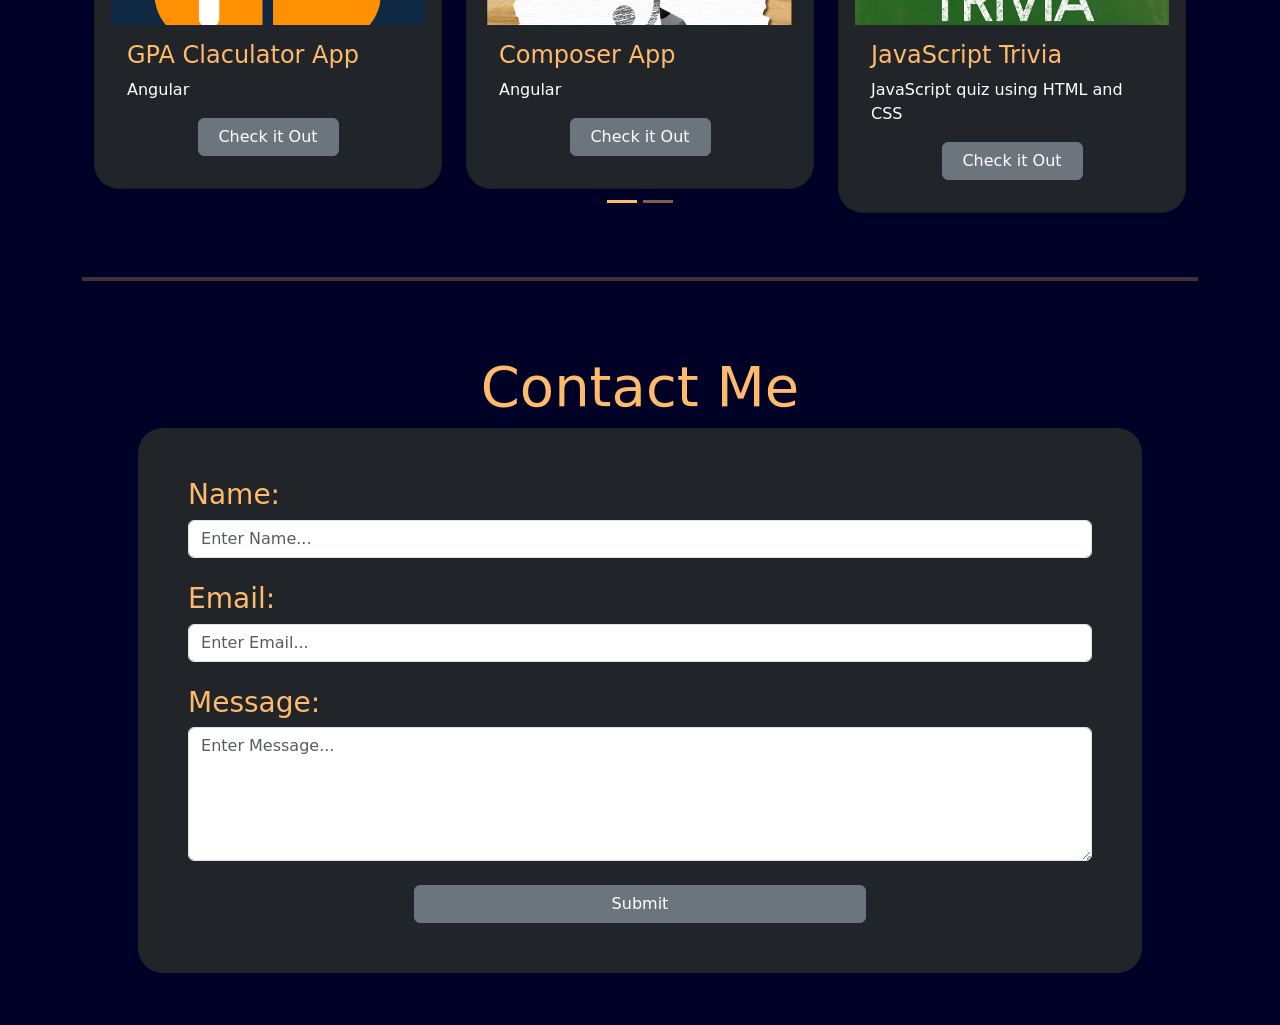
==== commit 45f9f94f: "Fixing carousel" ====
--- a/index.html
+++ b/index.html
@@ -115,48 +115,9 @@
                   </div>
     
                 <div class="carousel-inner">
-                    <div class="carousel-item active">
-
-                        <!-- Carousel row start-->
-                        <div class="row">
-                            <div class="col-sm-4">
-                                <div class=" card p-3 bg-dark skills">
-                                    <img src="images/bucket.png" class="card-img-top">
-                                    <div class="card-body">
-                                        <h4 class="orange">Nodebucket</h4>
-                                        <p>Task Managment App using the MEAN Stack</p>
-                                        <a href="https://dahir-nodebucket.herokuapp.com/#/session/signin"  class="btn btn-secondary center" target="_blank">Check it Out</a>
-                                    </div>
-                                </div>
-                            </div>
-        
-                            <div class="col-sm-4">
-                                <div class=" card p-3 bg-dark skills">
-                                <img src="images/repair.jpg" class="card-img-top">
-                                    <div class="card-body">
-                                        <h4 class="orange">Bobs Computer Repair Shop</h4>
-                                        <p>Repair Shop cite using  MEAN Stack</p>
-                                        <a href="http://bobscrs.herokuapp.com/#/session/sign-in"  class="btn btn-secondary center" target="_blank">Check it Out</a>
-                                    </div>
-                                </div>
-                            </div>
-        
-                            <div class="col-sm-4">
-                                <div class=" card p-3 bg-dark skills">
-                                <img src="images/books.png" class="card-img-top">
-                                    <div class="card-body">
-                                        <h4 class="orange">In-N-Out Books</h4>
-                                        <p>Book Store App using Angular</p>
-                                        <a href="https://zachdahir.github.io/in-n-out-books/"  class="btn btn-secondary center" target="_blank">Check it Out</a>
-                                    </div>
-                                </div>
-                            </div>
-                        </div>
-                    </div>
-                    <!-- Carousel row end-->
-    
-                    <!-- Carousel row start-->
-                    <div class="carousel-item">
+
+                     <!-- Carousel row start-->
+                     <div class="carousel-item active">
                         <div class="row">
                             <div class="col-sm-4">
                                 <div class=" card p-3 bg-dark skills">
@@ -193,6 +154,45 @@
                             </div>
                         </div>
                     </div>
+                    <div class="carousel-item">
+
+                        <!-- Carousel row start-->
+                        <div class="row">
+                            <div class="col-sm-4">
+                                <div class=" card p-3 bg-dark skills">
+                                    <img src="images/bucket.png" class="card-img-top">
+                                    <div class="card-body">
+                                        <h4 class="orange">Nodebucket</h4>
+                                        <p>Task Managment App using the MEAN Stack</p>
+                                        <a href="https://dahir-nodebucket.herokuapp.com/#/session/signin"  class="btn btn-secondary center" target="_blank">Check it Out</a>
+                                    </div>
+                                </div>
+                            </div>
+        
+                            <div class="col-sm-4">
+                                <div class=" card p-3 bg-dark skills">
+                                <img src="images/repair.jpg" class="card-img-top">
+                                    <div class="card-body">
+                                        <h4 class="orange">Bobs Computer Repair Shop</h4>
+                                        <p>Repair Shop cite using  MEAN Stack</p>
+                                        <a href="http://bobscrs.herokuapp.com/#/session/sign-in"  class="btn btn-secondary center" target="_blank">Check it Out</a>
+                                    </div>
+                                </div>
+                            </div>
+        
+                            <div class="col-sm-4">
+                                <div class=" card p-3 bg-dark skills">
+                                <img src="images/books.png" class="card-img-top">
+                                    <div class="card-body">
+                                        <h4 class="orange">In-N-Out Books</h4>
+                                        <p>Book Store App using Angular</p>
+                                        <a href="https://zachdahir.github.io/in-n-out-books/"  class="btn btn-secondary center" target="_blank">Check it Out</a>
+                                    </div>
+                                </div>
+                            </div>
+                        </div>
+                    </div>
+                    <!-- Carousel row end-->
                 </div>
             </div>
         </div>
